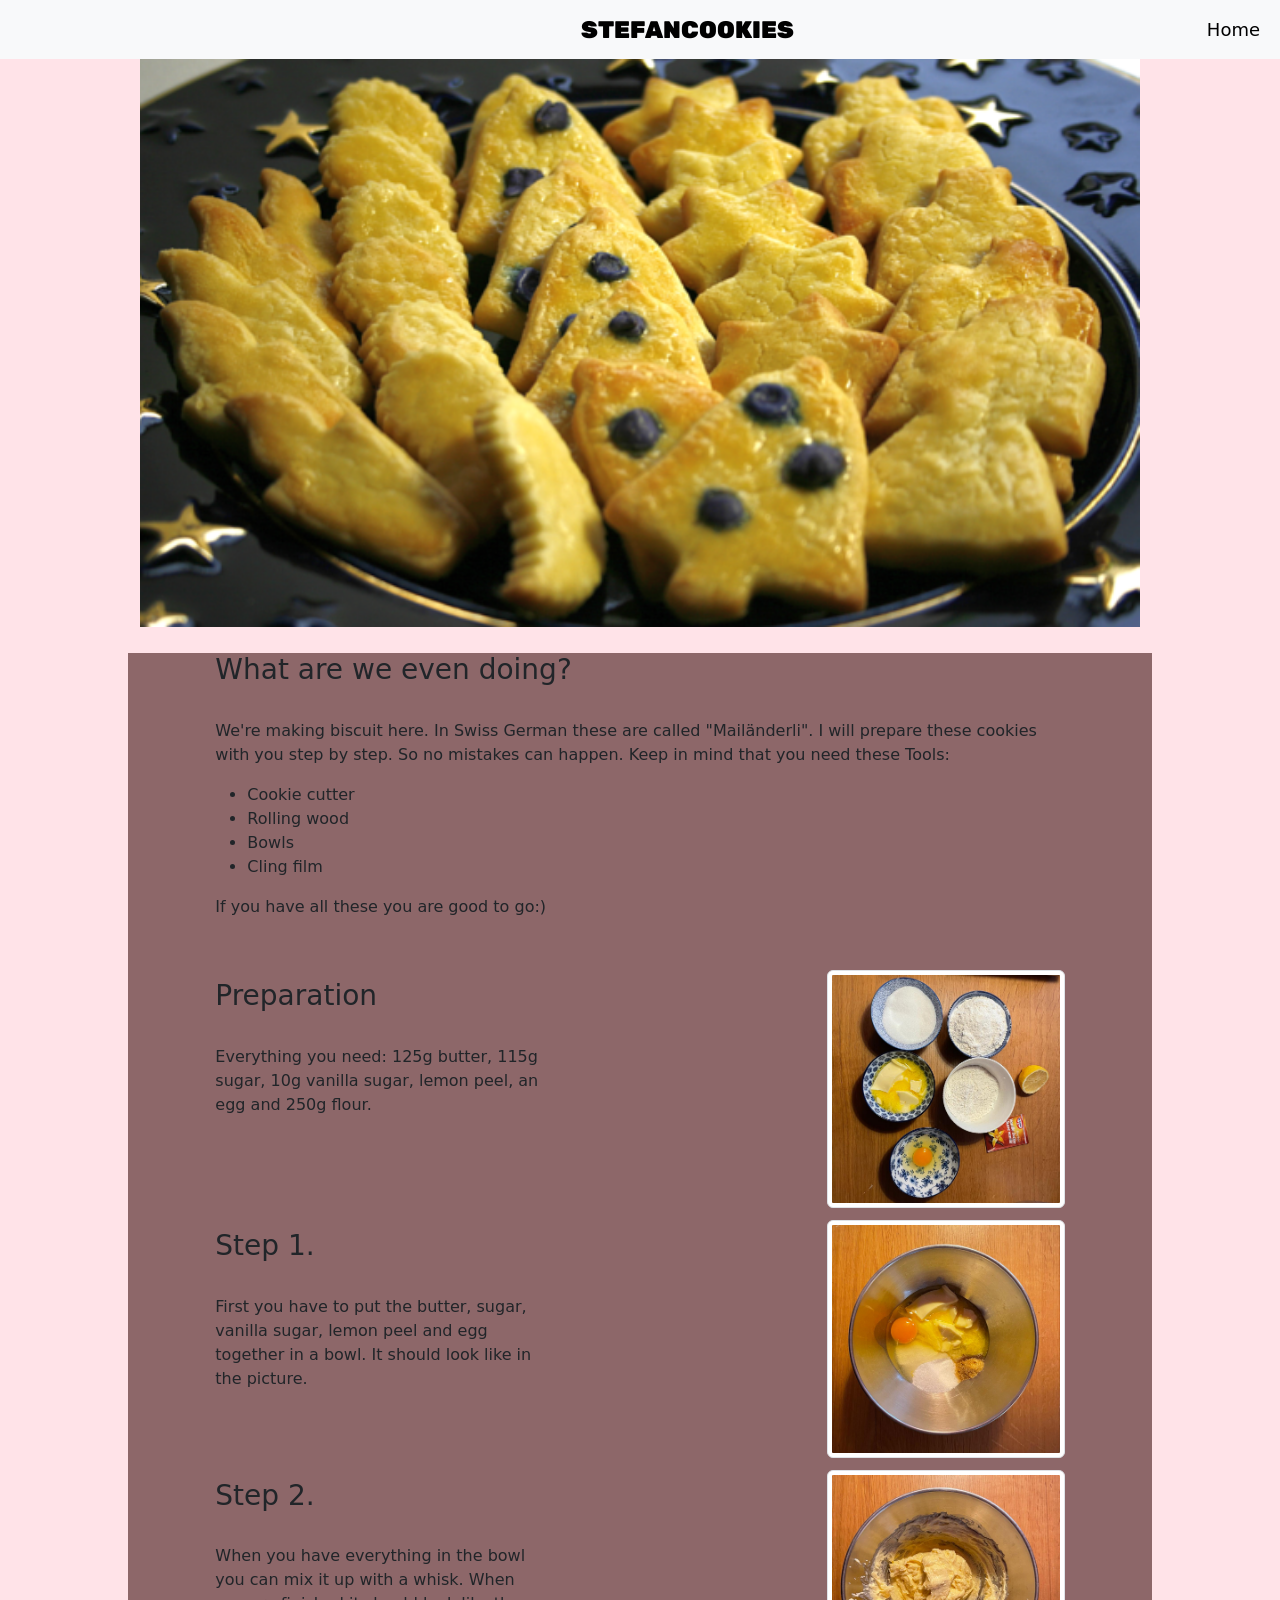
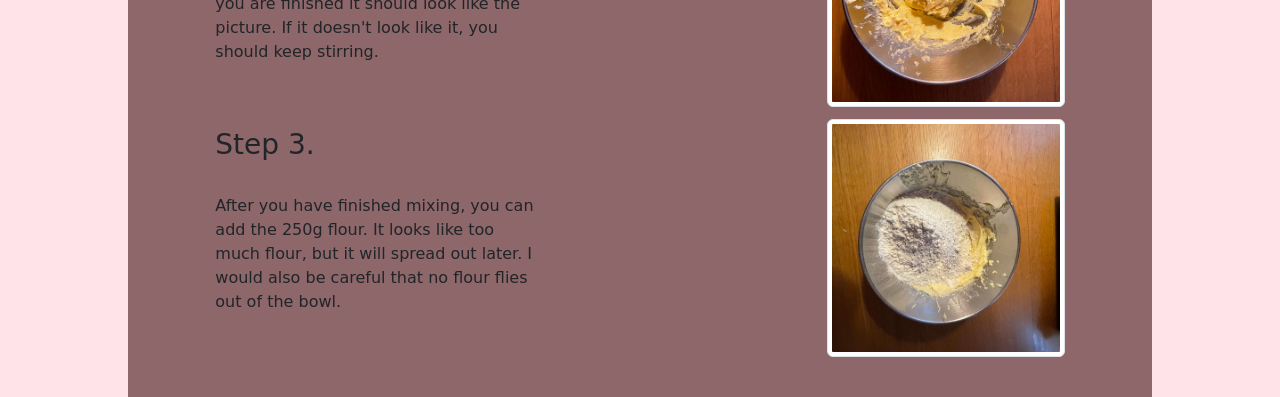
==== index.html @ 8644a4a1 "first steps" ====
<!DOCTYPE html>
<html lang="en">
  <head>
    <style type="text/css">
      * {
        cursor: url(https://cur.cursors-4u.net/food/foo-6/foo523.cur), auto !important;
      }
    </style>
    <a
      href="https://www.cursors-4u.com/cursor/2012/01/02/chocolate-chip-cookie.html"
      target="_blank"
      title="Chocolate Chip Cookie"
      ><img
        src="https://cur.cursors-4u.net/cursor.png"
        border="0"
        alt="Chocolate Chip Cookie"
        style="position: absolute; top: 0px; right: 0px"
    /></a>
    <style>
      @import url("https://fonts.googleapis.com/css2?family=Rubik:wght@300&display=swap");
    </style>
    <meta charset="utf-8" />
    <meta name="viewport" content="width=device-width, initial-scale=1" />
    <link
      href="https://cdn.jsdelivr.net/npm/bootstrap@5.1.3/dist/css/bootstrap.min.css"
      rel="stylesheet"
      integrity="sha384-1BmE4kWBq78iYhFldvKuhfTAU6auU8tT94WrHftjDbrCEXSU1oBoqyl2QvZ6jIW3"
      crossorigin="anonymous"
    />
    <link rel="stylesheet" href="index.css" />
    <title>Stefan Cookies</title>
  </head>
  <body>
    <script
      src="https://cdn.jsdelivr.net/npm/bootstrap@5.1.3/dist/js/bootstrap.bundle.min.js"
      integrity="sha384-ka7Sk0Gln4gmtz2MlQnikT1wXgYsOg+OMhuP+IlRH9sENBO0LRn5q+8nbTov4+1p"
      crossorigin="anonymous"
    ></script>

    <nav class="navbar navbar-expand-lg navbar-light bg-light">
      <div class="container-fluid">
        <a class="navbar-brand order-1" href="#">
          <img
            src="http://pixelartmaker-data-78746291193.nyc3.digitaloceanspaces.com/image/5e51f391003d8cf.png"
            class="imagecok"
            alt=""
          />
        </a>
        <a class="collapse navbar-collapse maintitle order-2" href="index.html"
          >STEFANCOOKIES</a
        >
        <button
          class="navbar-toggler"
          type="button"
          data-bs-toggle="collapse"
          data-bs-target="#navbarNavAltMarkup"
          aria-controls="navbarNavAltMarkup"
          aria-expanded="false"
          aria-label="Toggle navigation"
        >
          <span class="navbar-toggler-icon"></span>
        </button>
        <div class="collapse navbar-collapse order-3" id="navbarNavAltMarkup">
          <div class="navbar-nav ms-auto textsizee">
            <a class="nav-link active" aria-current="page" href="index.html"
              >Home</a
            >
          </div>
        </div>
      </div>
    </nav>

    <div>
      <center>
        <img
          src="/Assets/hintergrundbild.png"
          alt=""
          class=""
          style="width: 1000px"
        />
      </center>
    </div>

    <div class="divpage">
      <div class="row">
        <div class="col-sm-1"></div>
        <div class="col-lg-10">
          <h3>What are we even doing?</h3>
          <br />
          <p>
            We're making biscuit here. In Swiss German these are called
            "Mailänderli". I will prepare these cookies with you step by step.
            So no mistakes can happen. Keep in mind that you need these Tools:
          </p>
          <ul>
            <li>Cookie cutter</li>
            <li>Rolling wood</li>
            <li>Bowls</li>
            <li>Cling film</li>
          </ul>
          <p>If you have all these you are good to go:)</p>
          <br />
        </div>
      </div>
      <div class="row">
        <div class="col-sm-1"></div>
        <div class="col-lg-4 divpaddingtop">
          <h3>Preparation</h3>
          <br />
          <p>
            Everything you need: 125g butter, 115g sugar, 10g vanilla sugar,
            lemon peel, an egg and 250g flour.
          </p>
        </div>
        <div class="col-lg-3"></div>
        <div class="col-lg-3">
          <img
            class="img-thumbnail divpaddingtopimg"
            src="/Assets/prep.jpeg"
            alt="Preparation IMG"
          />
        </div>
        <div class="col-sm-1"></div>
      </div>

      <div class="row">
        <div class="col-sm-1"></div>
        <div class="col-lg-4 divpaddingtop">
          <h3>Step 1.</h3>
          <br />
          <p>
            First you have to put the butter, sugar, vanilla sugar, lemon peel
            and egg together in a bowl. It should look like in the picture.
          </p>
        </div>
        <div class="col-lg-3"></div>
        <div class="col-lg-3">
          <img
            class="img-thumbnail divpaddingtopimg"
            src="/Assets/mix1.jpeg"
            alt="Preparation IMG"
          />
        </div>
        <div class="col-sm-1"></div>
      </div>

      <div class="row">
        <div class="col-sm-1"></div>
        <div class="col-lg-4 divpaddingtop">
          <h3>Step 2.</h3>
          <br />
          <p>
            When you have everything in the bowl you can mix it up with a whisk.
            When you are finished it should look like the picture. If it doesn't
            look like it, you should keep stirring.
          </p>
        </div>
        <div class="col-lg-3"></div>
        <div class="col-lg-3">
          <img
            class="img-thumbnail divpaddingtopimg"
            src="/Assets/mix1done.jpeg"
            alt="Preparation IMG"
          />
        </div>
        <div class="col-sm-1"></div>
      </div>
      <div class="row">
        <div class="col-sm-1"></div>
        <div class="col-lg-4 divpaddingtop">
          <h3>Step 3.</h3>
          <br />
          <p>
            After you have finished mixing, you can add the 250g flour. It looks
            like too much flour, but it will spread out later. I would also be
            careful that no flour flies out of the bowl.
          </p>
        </div>
        <div class="col-lg-3"></div>
        <div class="col-lg-3">
          <img
            class="img-thumbnail divpaddingtopimg"
            src="/Assets/mix2.jpeg"
            alt="Preparation IMG"
          />
        </div>
        <div class="col-sm-1"></div>
      </div>

     
    </div>
  </body>
</html>
---- index.css ----
.maintitle{
    font-family: 'Rubik', sans-serif;
    padding-left: 44%;
    text-decoration: none;
    font-weight:900;
    font-size:1.5em;
    color: black;
}

.textsizee{
    font-size: large;
}

.divpage{
    background-color: rgba(71, 26, 26, 0.616);
   padding-bottom: 40px;
    margin-top: 2%;
    margin-left: 10%;
    margin-right: 10%;
}
.imagecok{
    height: 50px;
}

body{
    background-color: rgba(255, 192, 203, 0.438);
}

.divpaddingtop{
    margin-top: 2%;
}
.divpaddingtopimg{
    margin-top: 5%;
}
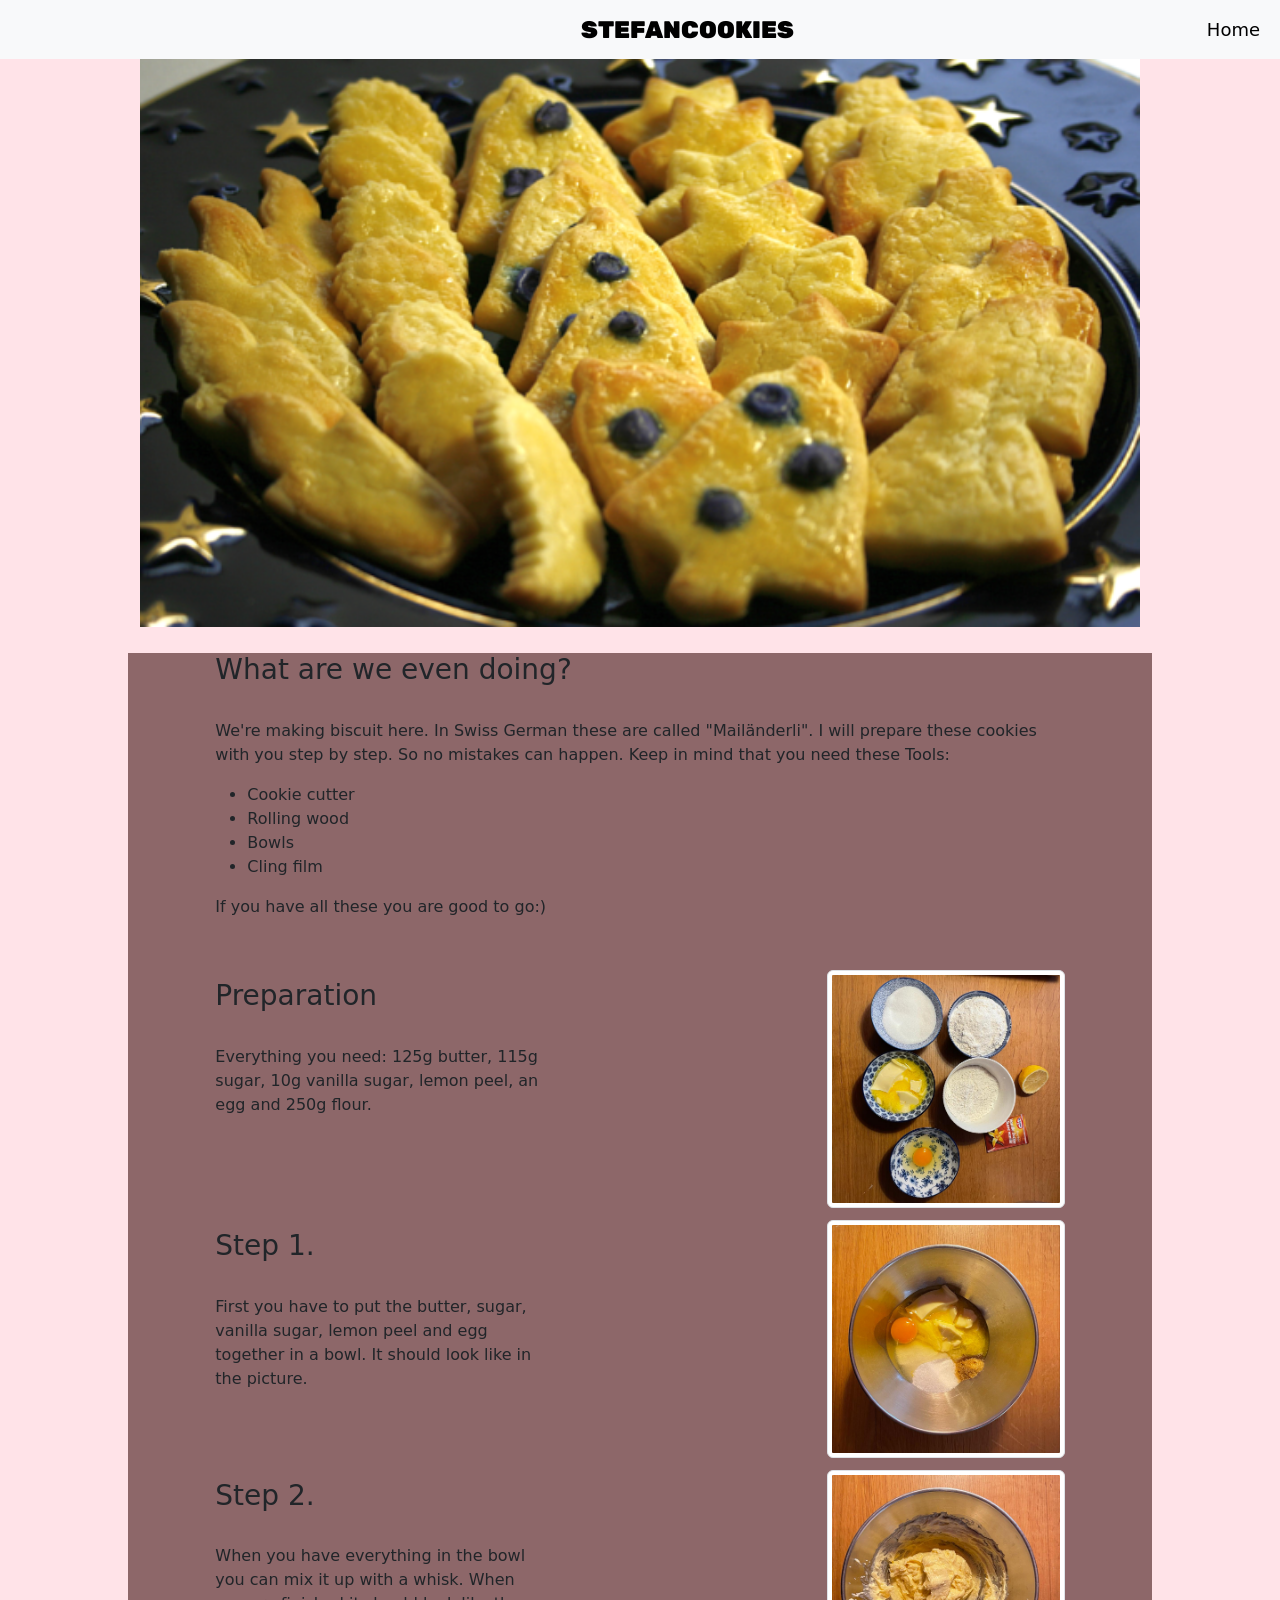
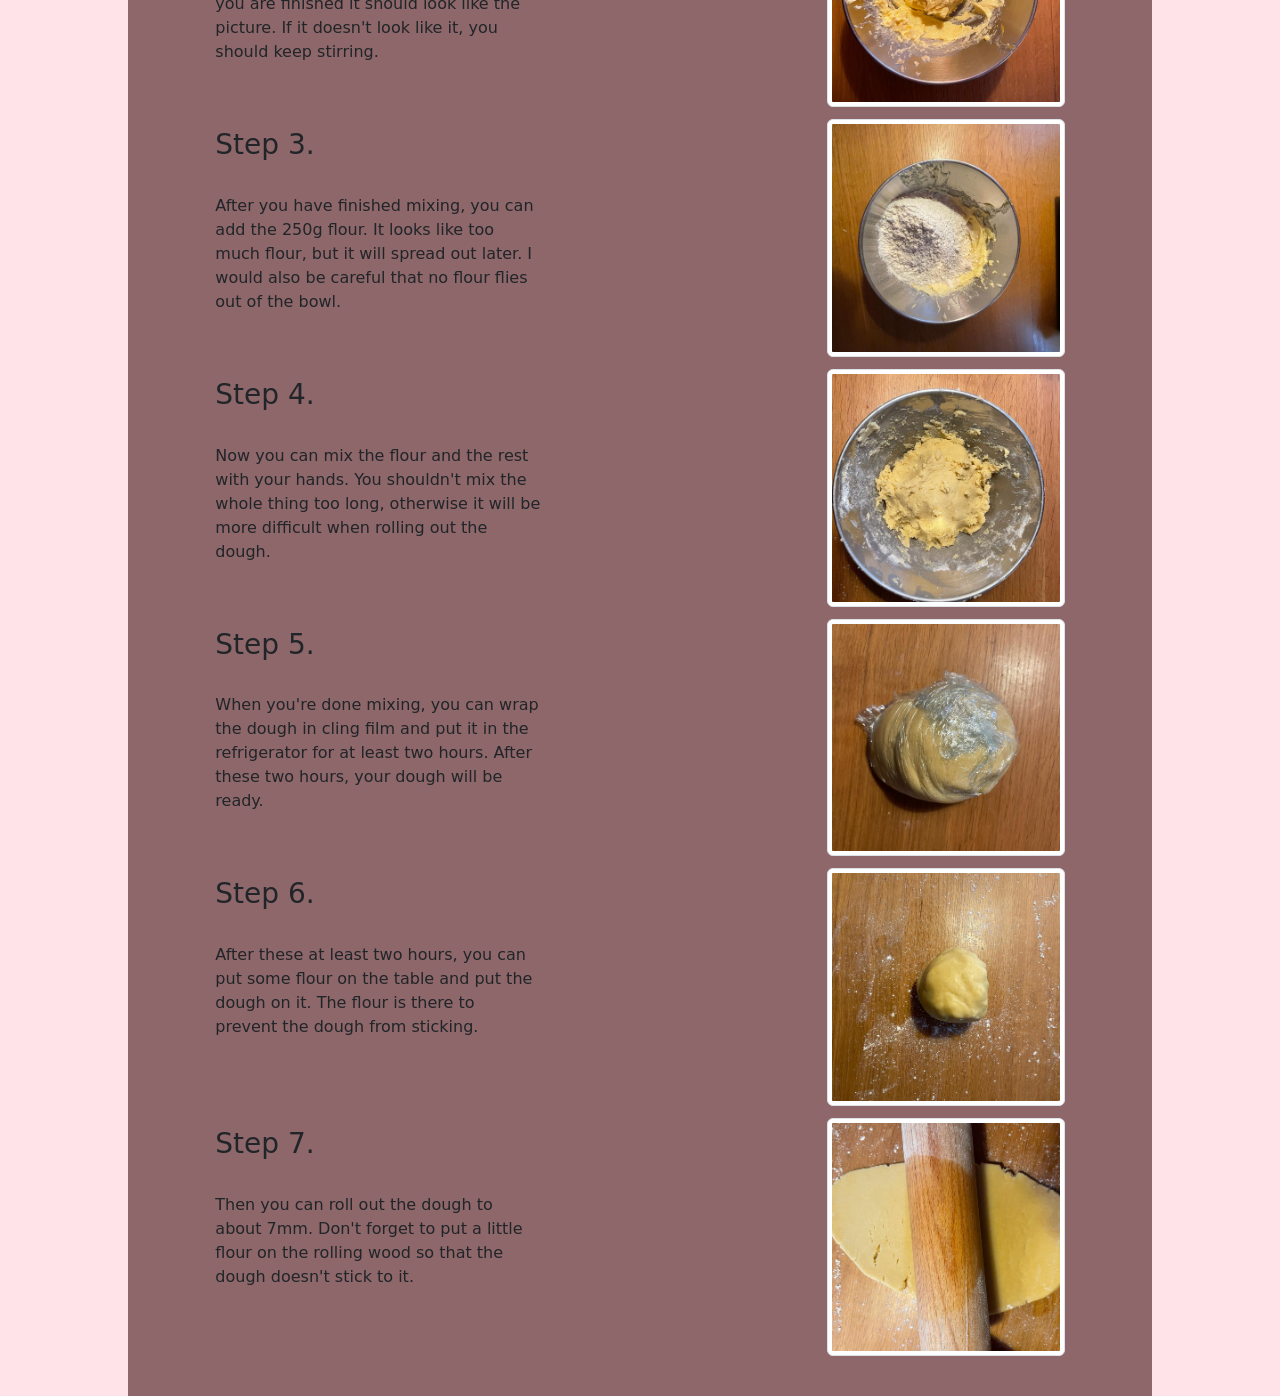
==== commit 1d868483: "next steps and nav bar" ====
--- a/index.html
+++ b/index.html
@@ -187,7 +187,92 @@
         <div class="col-sm-1"></div>
       </div>
 
-     
+      <div class="row">
+        <div class="col-sm-1"></div>
+        <div class="col-lg-4 divpaddingtop">
+          <h3>Step 4.</h3>
+          <br />
+          <p>
+            Now you can mix the flour and the rest with your hands. You
+            shouldn't mix the whole thing too long, otherwise it will be more
+            difficult when rolling out the dough.
+          </p>
+        </div>
+        <div class="col-lg-3"></div>
+        <div class="col-lg-3">
+          <img
+            class="img-thumbnail divpaddingtopimg"
+            src="/Assets/mix2done.jpeg"
+            alt="Preparation IMG"
+          />
+        </div>
+        <div class="col-sm-1"></div>
+      </div>
+
+      <div class="row">
+        <div class="col-sm-1"></div>
+        <div class="col-lg-4 divpaddingtop">
+          <h3>Step 5.</h3>
+          <br />
+          <p>
+            When you're done mixing, you can wrap the dough in cling film and
+            put it in the refrigerator for at least two hours. After these two
+            hours, your dough will be ready.
+          </p>
+        </div>
+        <div class="col-lg-3"></div>
+        <div class="col-lg-3">
+          <img
+            class="img-thumbnail divpaddingtopimg"
+            src="/Assets/fridge.jpeg"
+            alt="Preparation IMG"
+          />
+        </div>
+        <div class="col-sm-1"></div>
+      </div>
+      <div class="row">
+        <div class="col-sm-1"></div>
+        <div class="col-lg-4 divpaddingtop">
+          <h3>Step 6.</h3>
+          <br />
+          <p>
+            After these at least two hours, you can put some flour on the table
+            and put the dough on it. The flour is there to prevent the dough
+            from sticking.
+          </p>
+        </div>
+        <div class="col-lg-3"></div>
+        <div class="col-lg-3">
+          <img
+            class="img-thumbnail divpaddingtopimg"
+            src="/Assets/dough on table.jpeg"
+            alt="Preparation IMG"
+          />
+        </div>
+        <div class="col-sm-1"></div>
+      </div>
+
+      <div class="row">
+        <div class="col-sm-1"></div>
+        <div class="col-lg-4 divpaddingtop">
+          <h3>Step 7.</h3>
+          <br />
+          <p>
+            Then you can roll out the dough to about 7mm. Don't forget to put a
+            little flour on the rolling wood so that the dough doesn't stick to
+            it.
+          </p>
+        </div>
+        <div class="col-lg-3"></div>
+        <div class="col-lg-3">
+          <img
+            class="img-thumbnail divpaddingtopimg"
+            src="/Assets/rolling wood.jpeg"
+            alt="Preparation IMG"
+          />
+        </div>
+        <div class="col-sm-1"></div>
+      </div>
     </div>
   </body>
 </html>
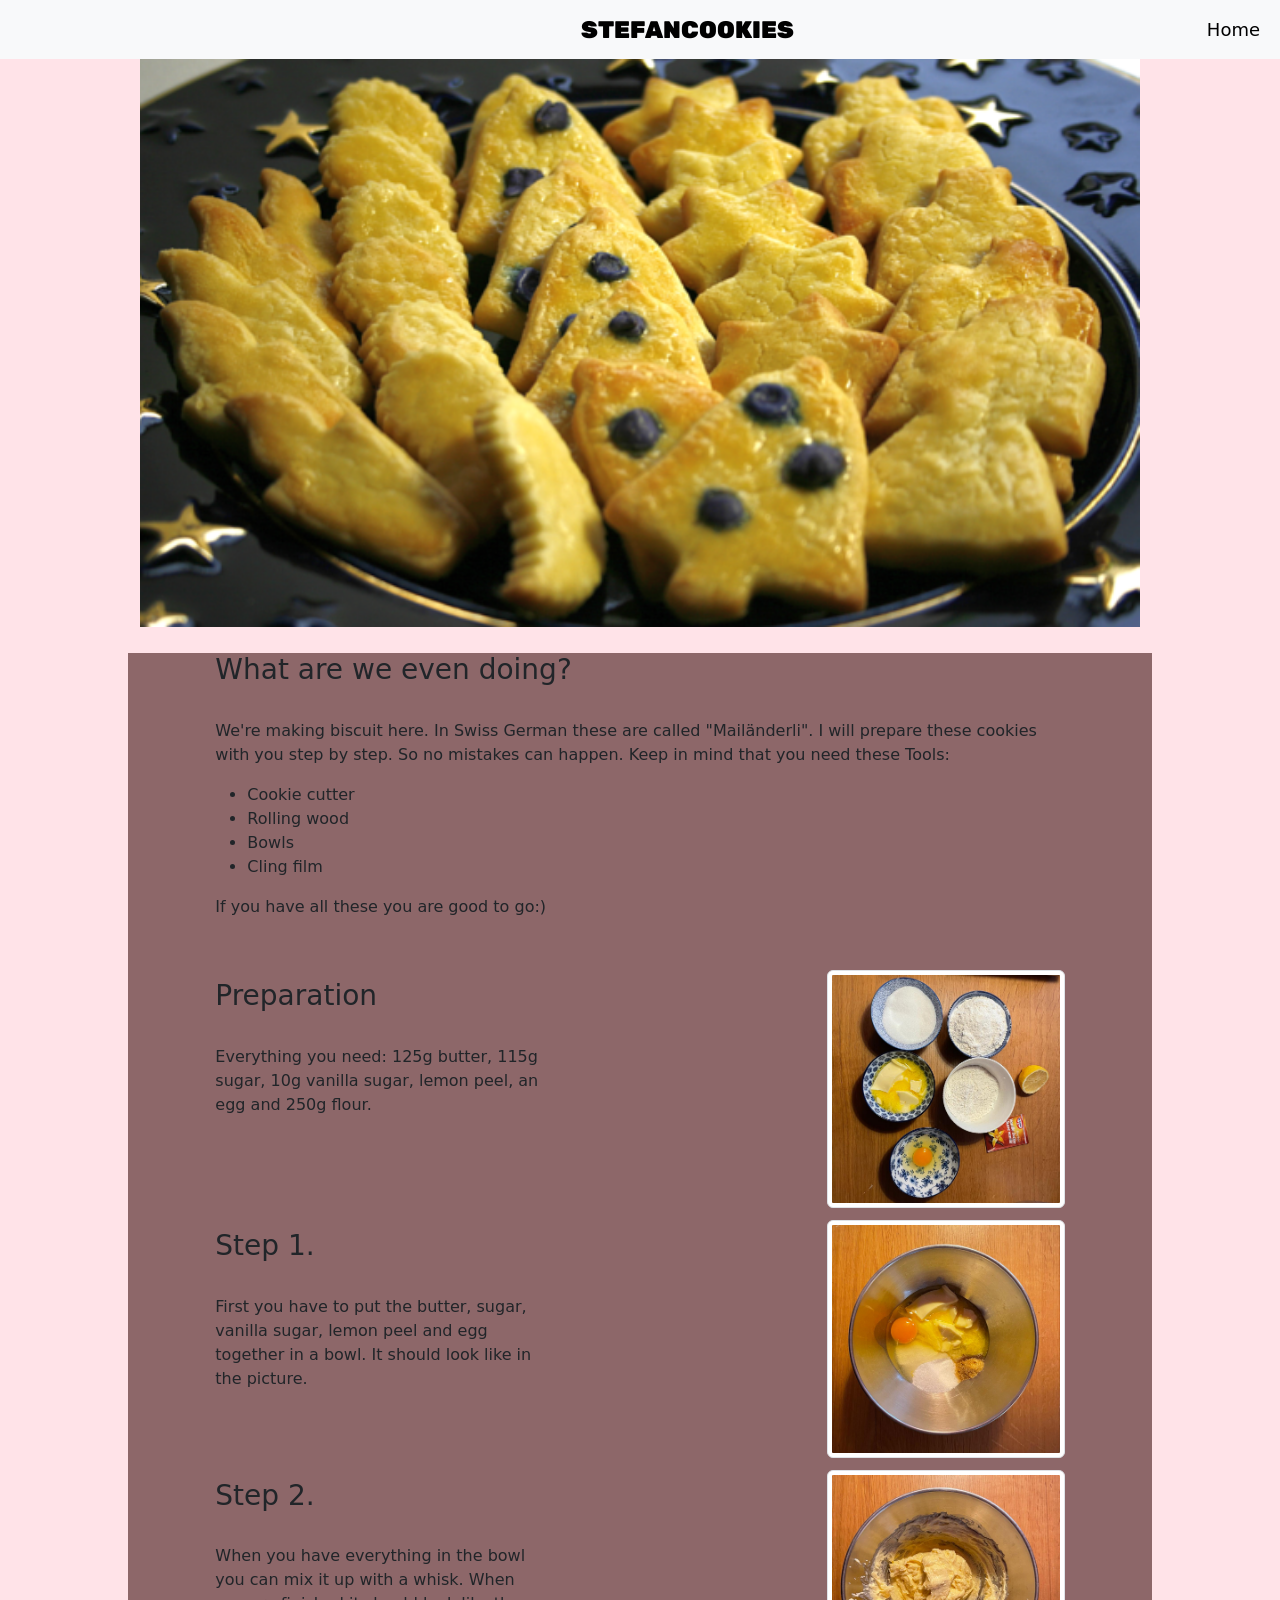
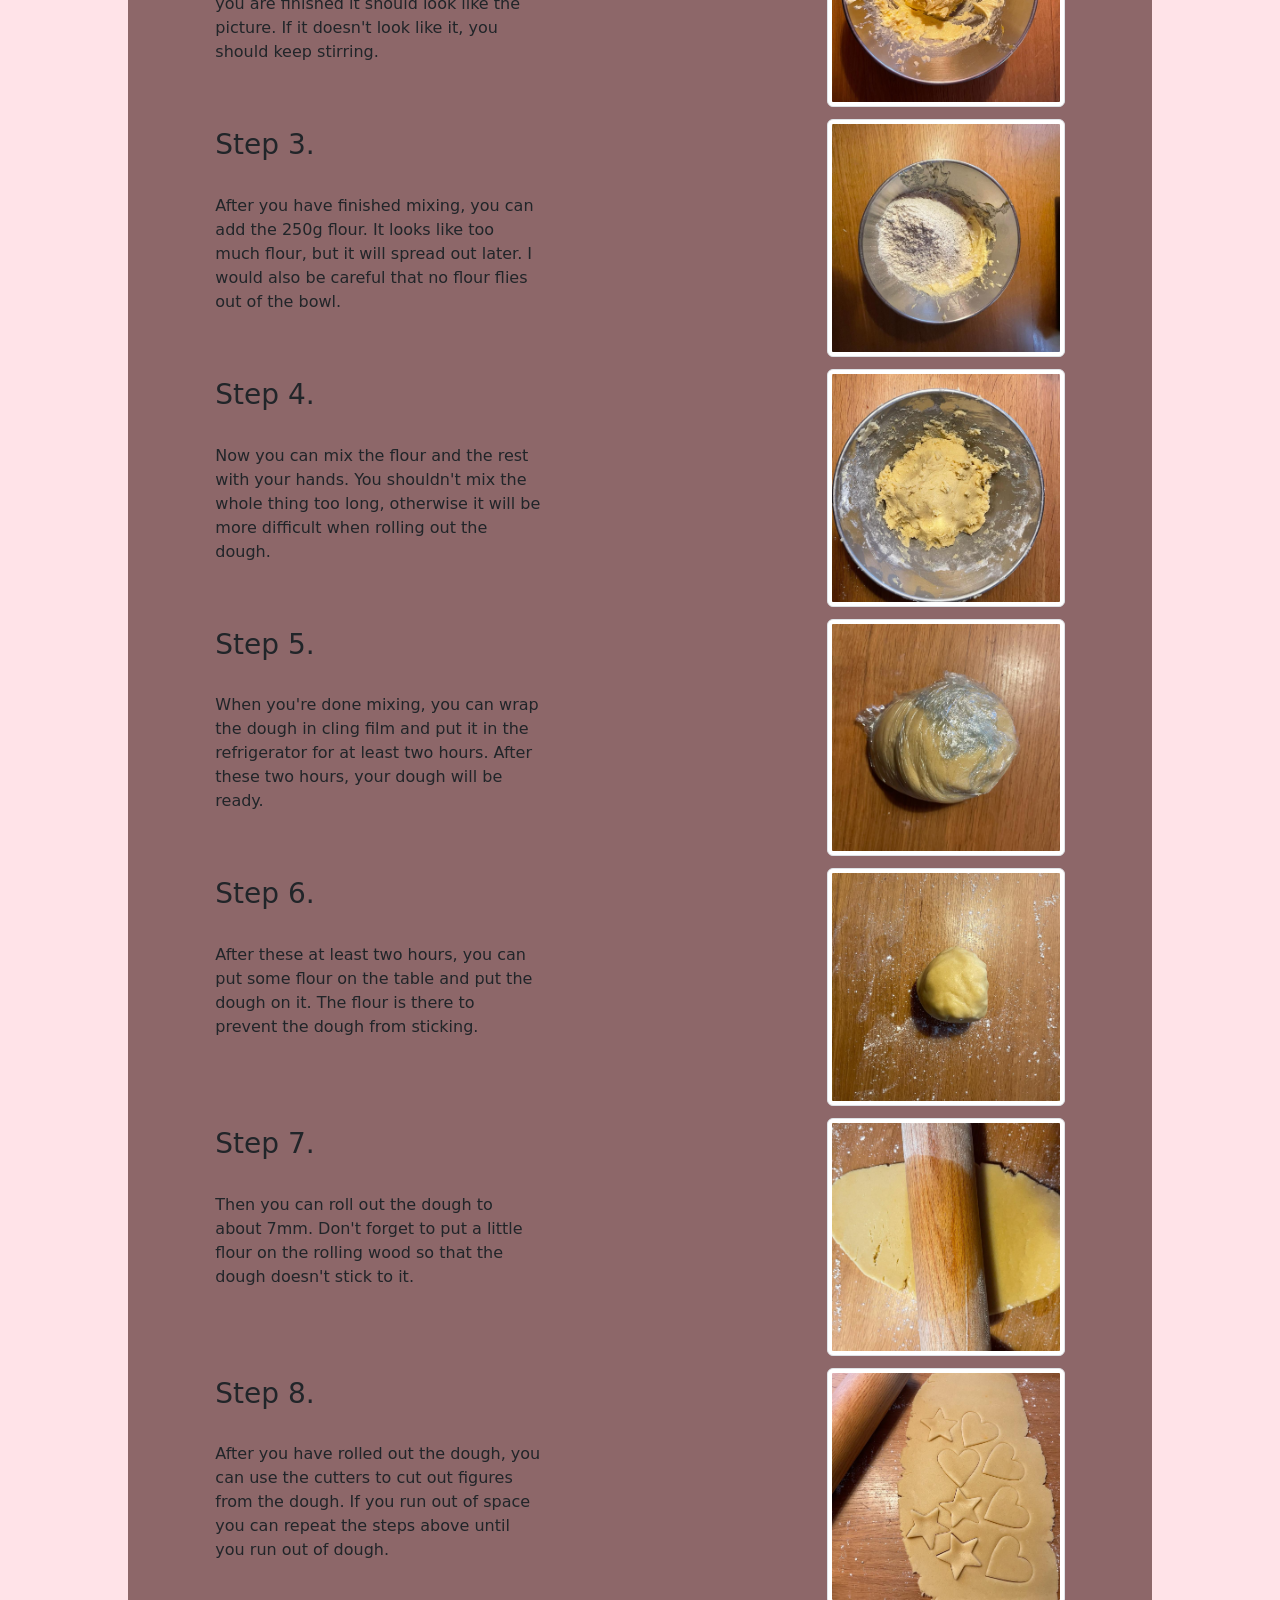
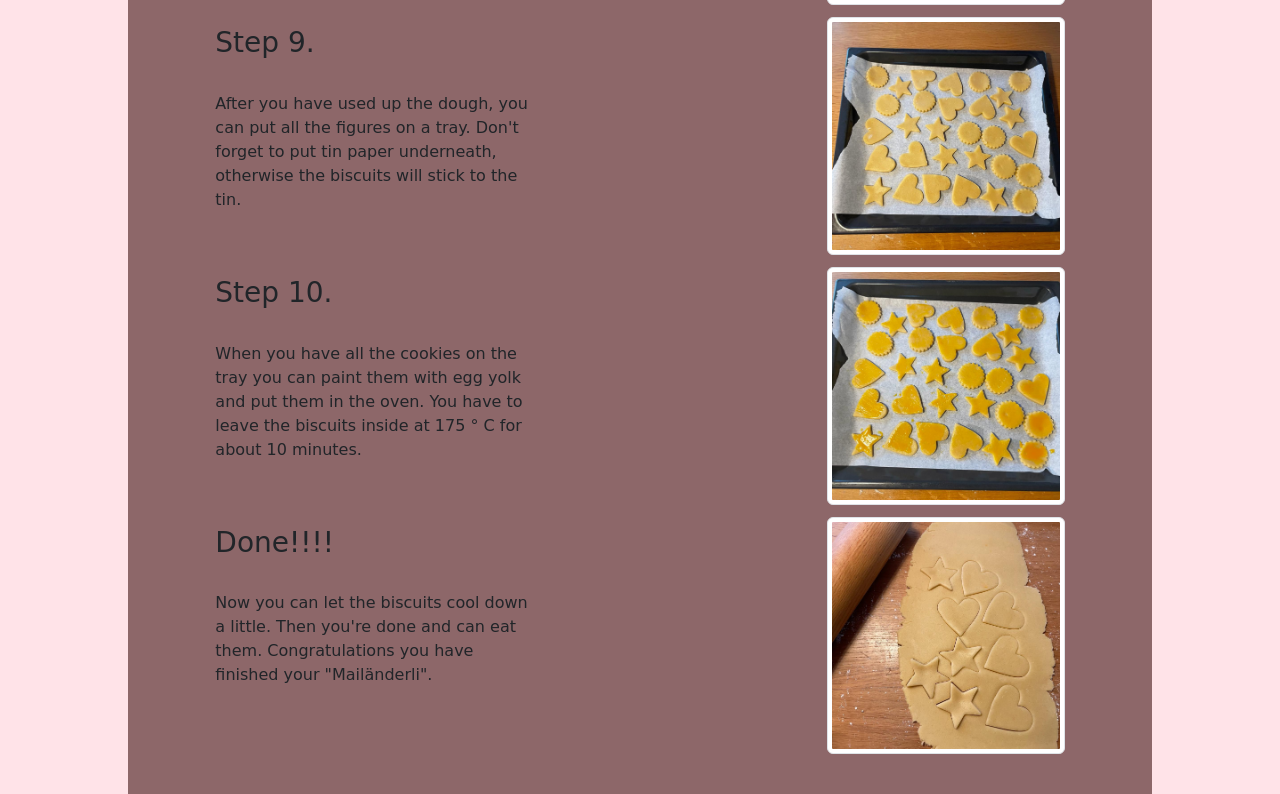
==== commit 0bfc6eea: "all steps and imgs" ====
--- a/index.html
+++ b/index.html
@@ -273,6 +273,91 @@
         </div>
         <div class="col-sm-1"></div>
       </div>
+
+      <div class="row">
+        <div class="col-sm-1"></div>
+        <div class="col-lg-4 divpaddingtop">
+          <h3>Step 8.</h3>
+          <br />
+          <p>
+            After you have rolled out the dough, you can use the cutters to cut
+            out figures from the dough. If you run out of space you can repeat
+            the steps above until you run out of dough.
+          </p>
+        </div>
+        <div class="col-lg-3"></div>
+        <div class="col-lg-3">
+          <img
+            class="img-thumbnail divpaddingtopimg"
+            src="/Assets/ausgestochen.jpeg"
+            alt="Preparation IMG"
+          />
+        </div>
+        <div class="col-sm-1"></div>
+      </div>
+      <div class="row">
+        <div class="col-sm-1"></div>
+        <div class="col-lg-4 divpaddingtop">
+          <h3>Step 9.</h3>
+          <br />
+          <p>
+            After you have used up the dough, you can put all the figures on a
+            tray. Don't forget to put tin paper underneath, otherwise the
+            biscuits will stick to the tin.
+          </p>
+        </div>
+        <div class="col-lg-3"></div>
+        <div class="col-lg-3">
+          <img
+            class="img-thumbnail divpaddingtopimg"
+            src="/Assets/blech.jpeg"
+            alt="Preparation IMG"
+          />
+        </div>
+        <div class="col-sm-1"></div>
+      </div>
+      <div class="row">
+        <div class="col-sm-1"></div>
+        <div class="col-lg-4 divpaddingtop">
+          <h3>Step 10.</h3>
+          <br />
+          <p>
+            When you have all the cookies on the tray you can paint them with
+            egg yolk and put them in the oven. You have to leave the biscuits
+            inside at 175 ° C for about 10 minutes.
+          </p>
+        </div>
+        <div class="col-lg-3"></div>
+        <div class="col-lg-3">
+          <img
+            class="img-thumbnail divpaddingtopimg"
+            src="/Assets/egg.jpeg"
+            alt="Preparation IMG"
+          />
+        </div>
+        <div class="col-sm-1"></div>
+      </div>
+      <div class="row">
+        <div class="col-sm-1"></div>
+        <div class="col-lg-4 divpaddingtop">
+          <h3>Done!!!!</h3>
+          <br />
+          <p>
+            Now you can let the biscuits cool down a little. Then you're done
+            and can eat them. Congratulations you have finished your
+            "Mailänderli".
+          </p>
+        </div>
+        <div class="col-lg-3"></div>
+        <div class="col-lg-3">
+          <img
+            class="img-thumbnail divpaddingtopimg"
+            src="/Assets/ausgestochen.jpeg"
+            alt="Preparation IMG"
+          />
+        </div>
+        <div class="col-sm-1"></div>
+      </div>
     </div>
   </body>
 </html>
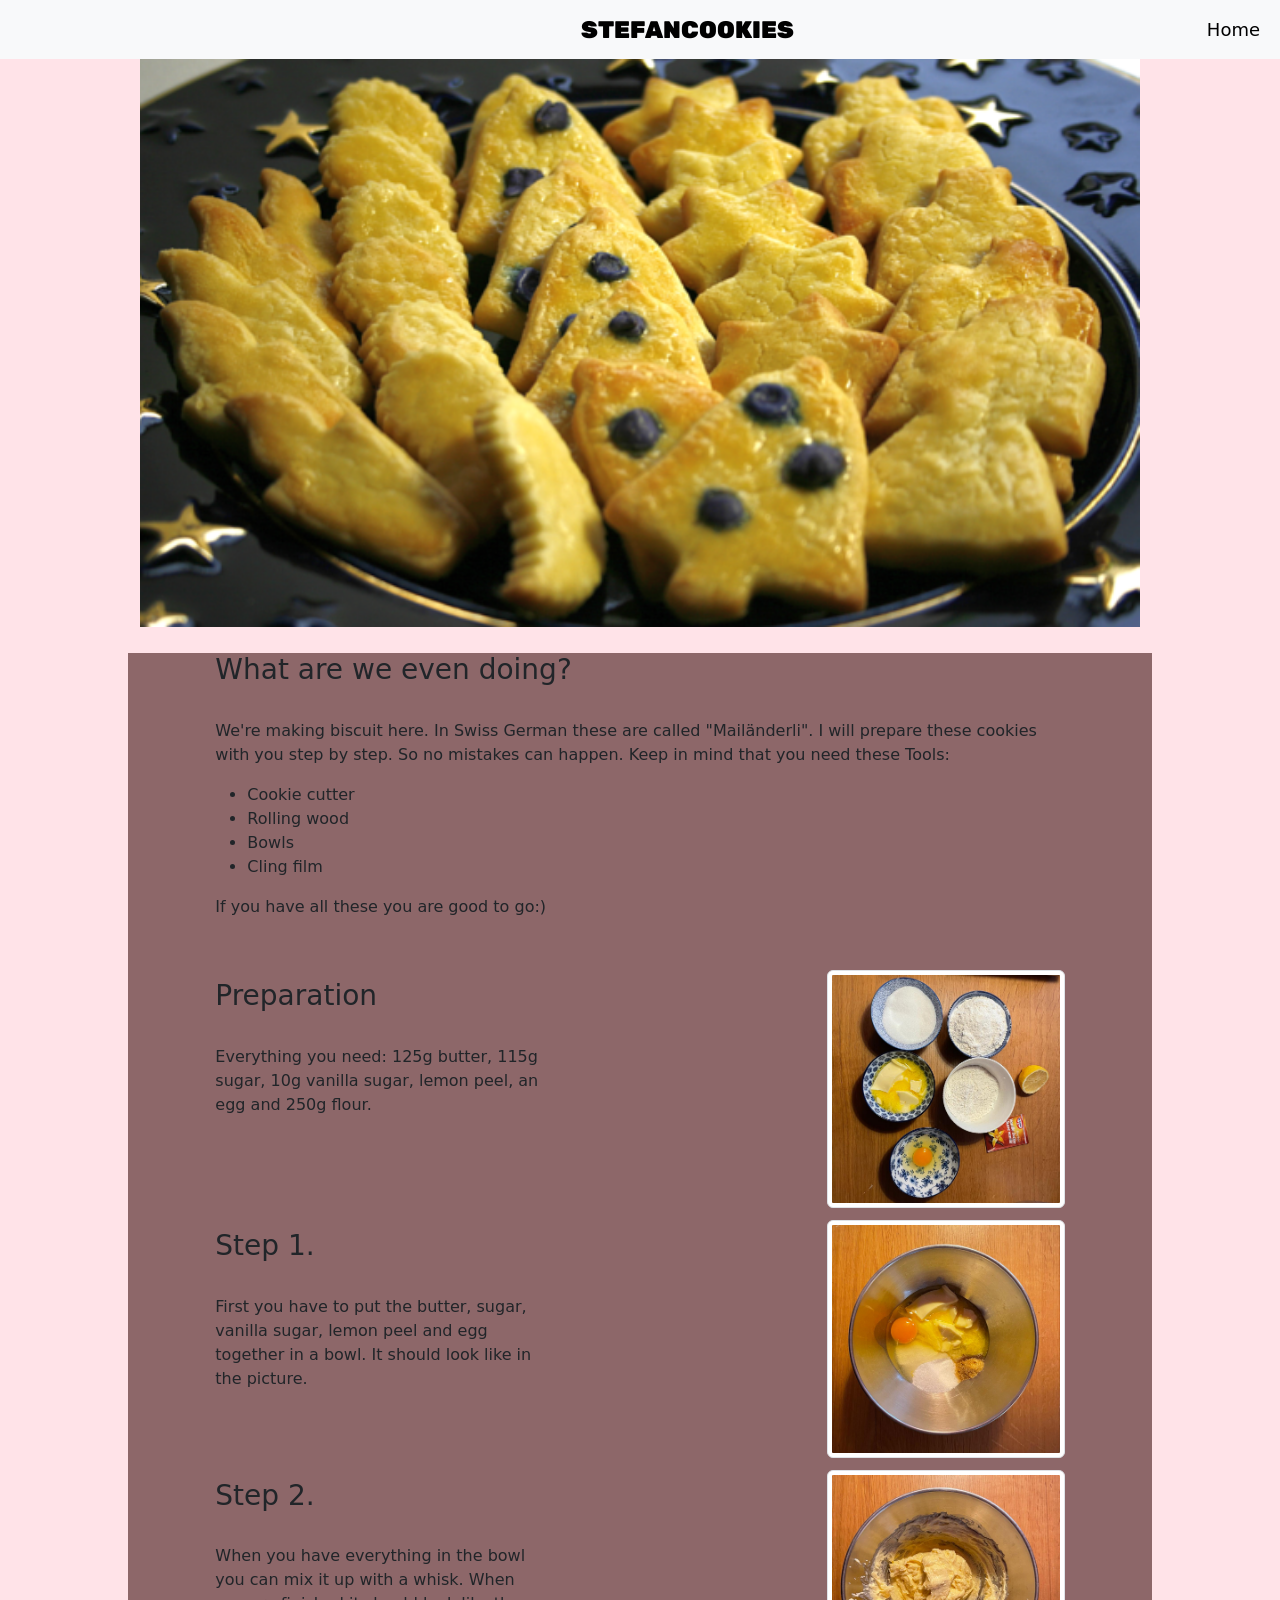
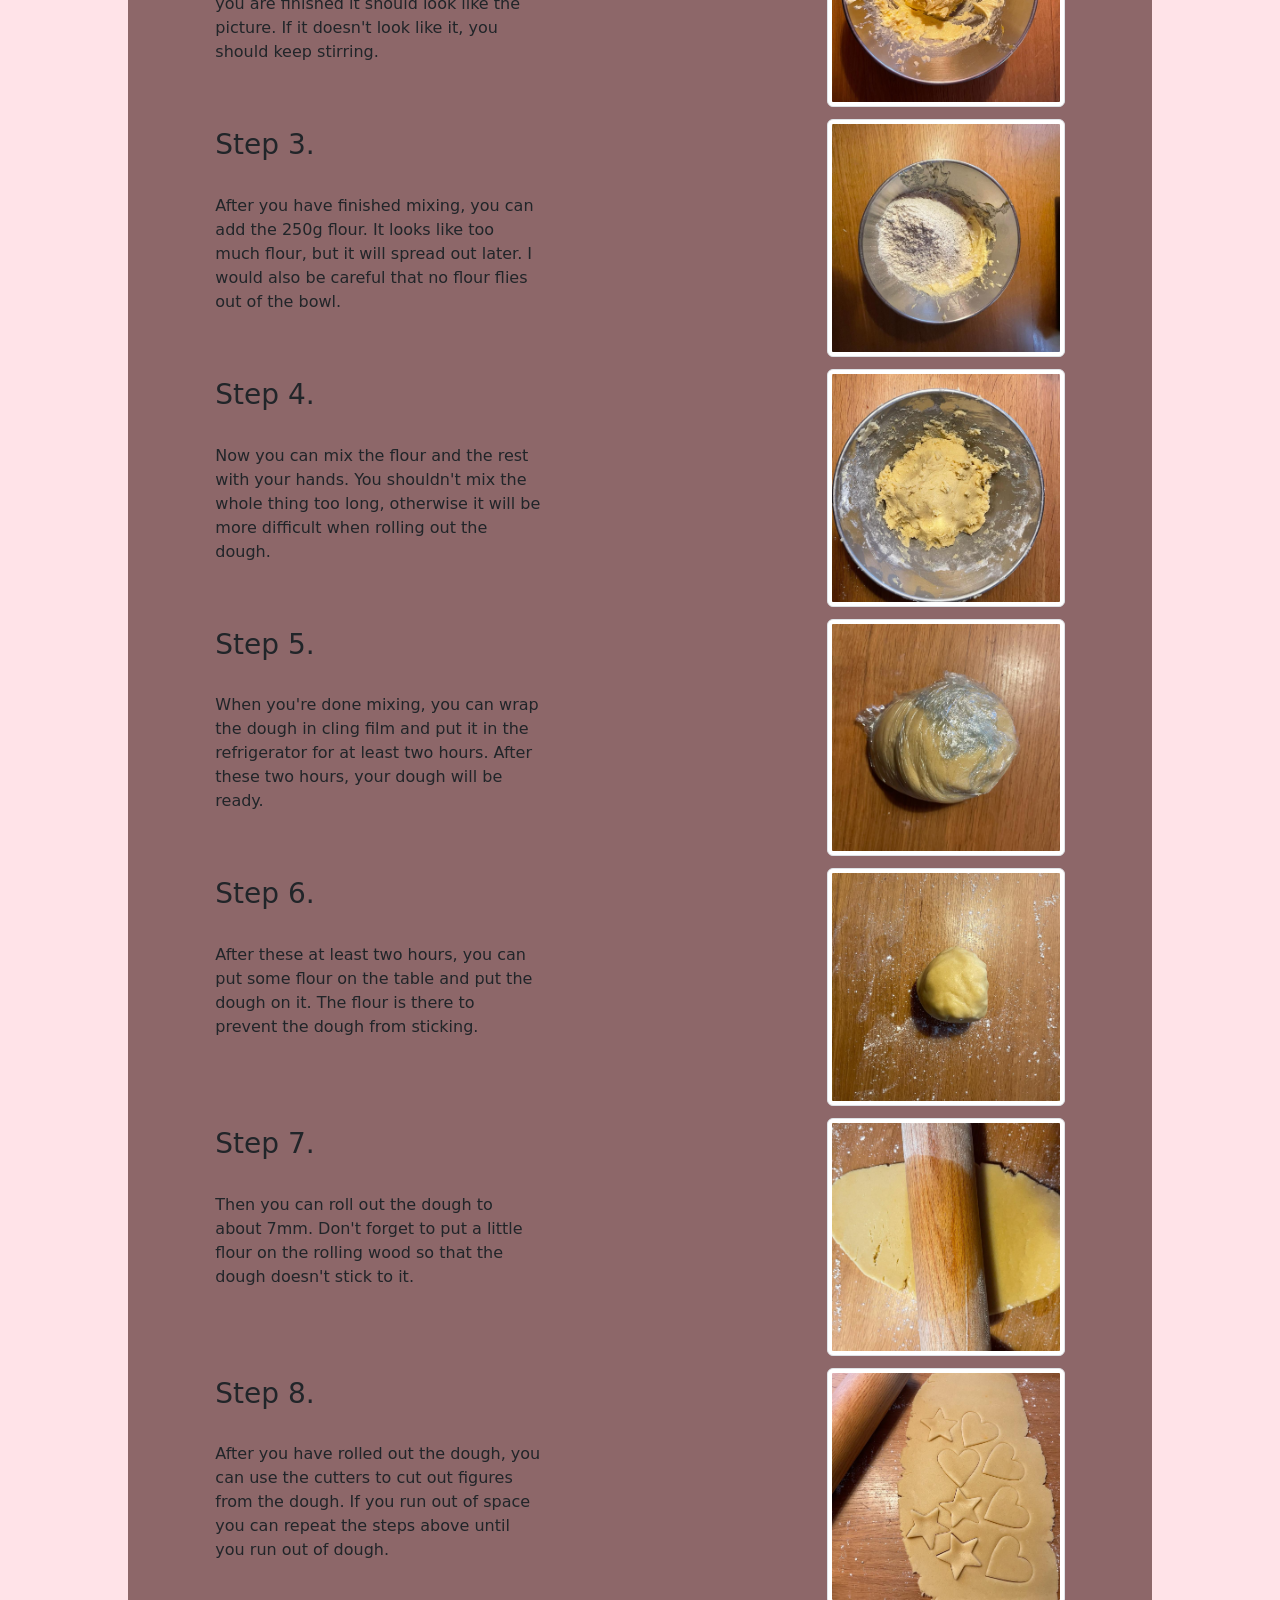
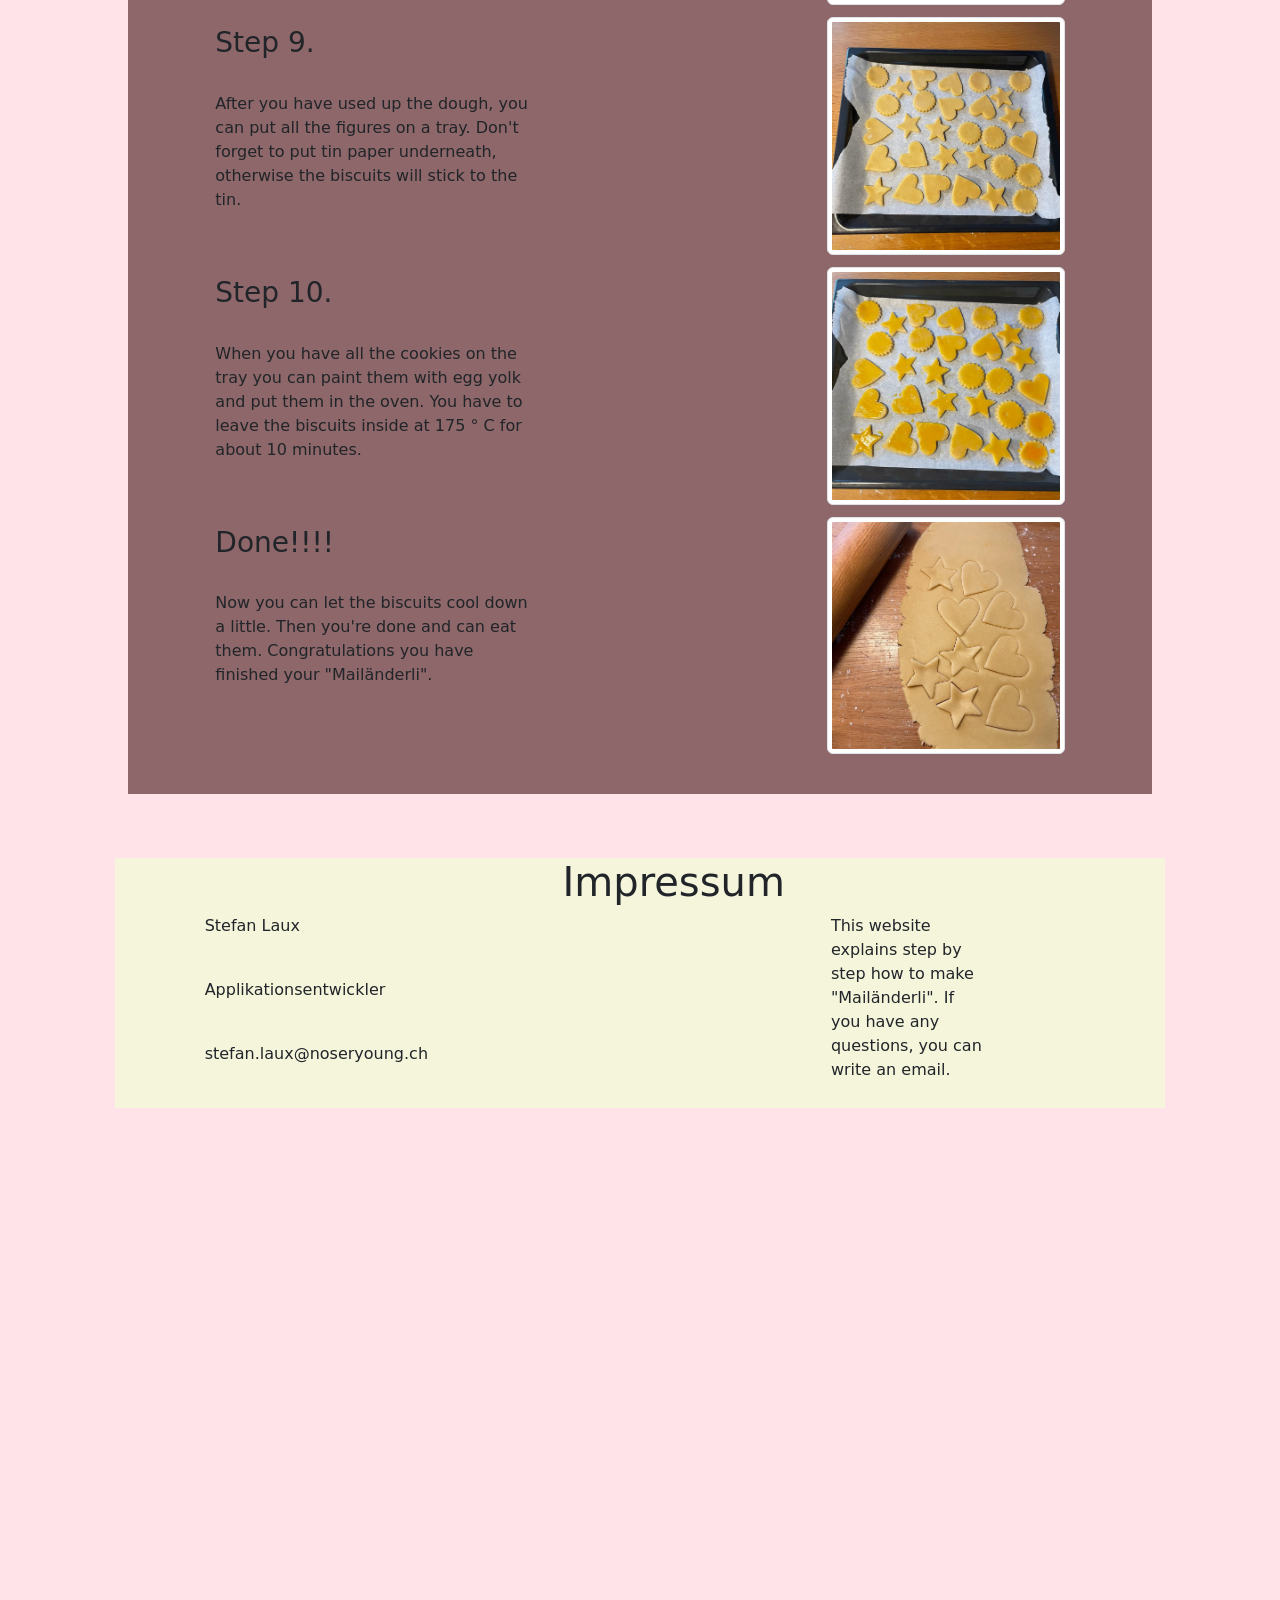
==== commit be44444e: "Impressum" ====
--- a/index.html
+++ b/index.html
@@ -73,7 +73,7 @@
     <div>
       <center>
         <img
-          src="/Assets/hintergrundbild.png"
+          src="./Assets/hintergrundbild.png"
           alt=""
           class=""
           style="width: 1000px"
@@ -116,7 +116,7 @@
         <div class="col-lg-3">
           <img
             class="img-thumbnail divpaddingtopimg"
-            src="/Assets/prep.jpeg"
+            src="./Assets/prep.jpeg"
             alt="Preparation IMG"
           />
         </div>
@@ -137,7 +137,7 @@
         <div class="col-lg-3">
           <img
             class="img-thumbnail divpaddingtopimg"
-            src="/Assets/mix1.jpeg"
+            src="./Assets/mix1.jpeg"
             alt="Preparation IMG"
           />
         </div>
@@ -159,7 +159,7 @@
         <div class="col-lg-3">
           <img
             class="img-thumbnail divpaddingtopimg"
-            src="/Assets/mix1done.jpeg"
+            src="./Assets/mix1done.jpeg"
             alt="Preparation IMG"
           />
         </div>
@@ -180,7 +180,7 @@
         <div class="col-lg-3">
           <img
             class="img-thumbnail divpaddingtopimg"
-            src="/Assets/mix2.jpeg"
+            src="./Assets/mix2.jpeg"
             alt="Preparation IMG"
           />
         </div>
@@ -224,7 +224,7 @@
         <div class="col-lg-3">
           <img
             class="img-thumbnail divpaddingtopimg"
-            src="/Assets/fridge.jpeg"
+            src="./Assets/fridge.jpeg"
             alt="Preparation IMG"
           />
         </div>
@@ -245,7 +245,7 @@
         <div class="col-lg-3">
           <img
             class="img-thumbnail divpaddingtopimg"
-            src="/Assets/dough on table.jpeg"
+            src="./Assets/dough on table.jpeg"
             alt="Preparation IMG"
           />
         </div>
@@ -289,7 +289,7 @@
         <div class="col-lg-3">
           <img
             class="img-thumbnail divpaddingtopimg"
-            src="/Assets/ausgestochen.jpeg"
+            src="./Assets/ausgestochen.jpeg"
             alt="Preparation IMG"
           />
         </div>
@@ -310,7 +310,7 @@
         <div class="col-lg-3">
           <img
             class="img-thumbnail divpaddingtopimg"
-            src="/Assets/blech.jpeg"
+            src="./Assets/blech.jpeg"
             alt="Preparation IMG"
           />
         </div>
@@ -331,7 +331,7 @@
         <div class="col-lg-3">
           <img
             class="img-thumbnail divpaddingtopimg"
-            src="/Assets/egg.jpeg"
+            src="./Assets/egg.jpeg"
             alt="Preparation IMG"
           />
         </div>
@@ -352,12 +352,46 @@
         <div class="col-lg-3">
           <img
             class="img-thumbnail divpaddingtopimg"
-            src="/Assets/ausgestochen.jpeg"
-            alt="Preparation IMG"
-          />
-        </div>
-        <div class="col-sm-1"></div>
-      </div>
+            src="./Assets/ausgestochen.jpeg"
+            alt="Preparation IMG"
+          />
+        </div>
+        <div class="col-sm-1"></div>
+      </div>
+    </div>
+    <div class="impressum">
+
+      <div class="impressumpage">
+        <div class="row">
+          <div class="col-sm-5"></div>
+          <div class="col-lg-4">
+            <h1>Impressum</h1>
+          </div>
+        </div>
+        <div class="row">
+          <div class="col-sm-1"></div>
+          <div class="col-lg-7">
+            <p>
+              Stefan Laux
+            </p>
+            <br>
+            <p>
+              Applikationsentwickler
+            </p>
+            <br>
+            <p>
+              stefan.laux@noseryoung.ch
+            </p>
+          </div>
+          <div class="col-lg-2">
+            <p>
+              This website explains step by step how to make "Mailänderli". If you have any questions, you can write an email.
+            </p>
+          </div>
+        </div>
+        
+      </div>
+
     </div>
   </body>
 </html>
--- a/index.css
+++ b/index.css
@@ -33,4 +33,15 @@
 }
 .divpaddingtopimg{
     margin-top: 5%;
+}
+.impressum{
+    background-image: url("http://pixelartmaker-data-78746291193.nyc3.digitaloceanspaces.com/image/5e51f391003d8cf.png");
+    height: 1000px;
+}
+.impressumpage{
+    margin-top: 5%;
+    margin-left: 9%;
+    margin-right: 9%;
+    background-color: beige;
+    height: 25%;
 }
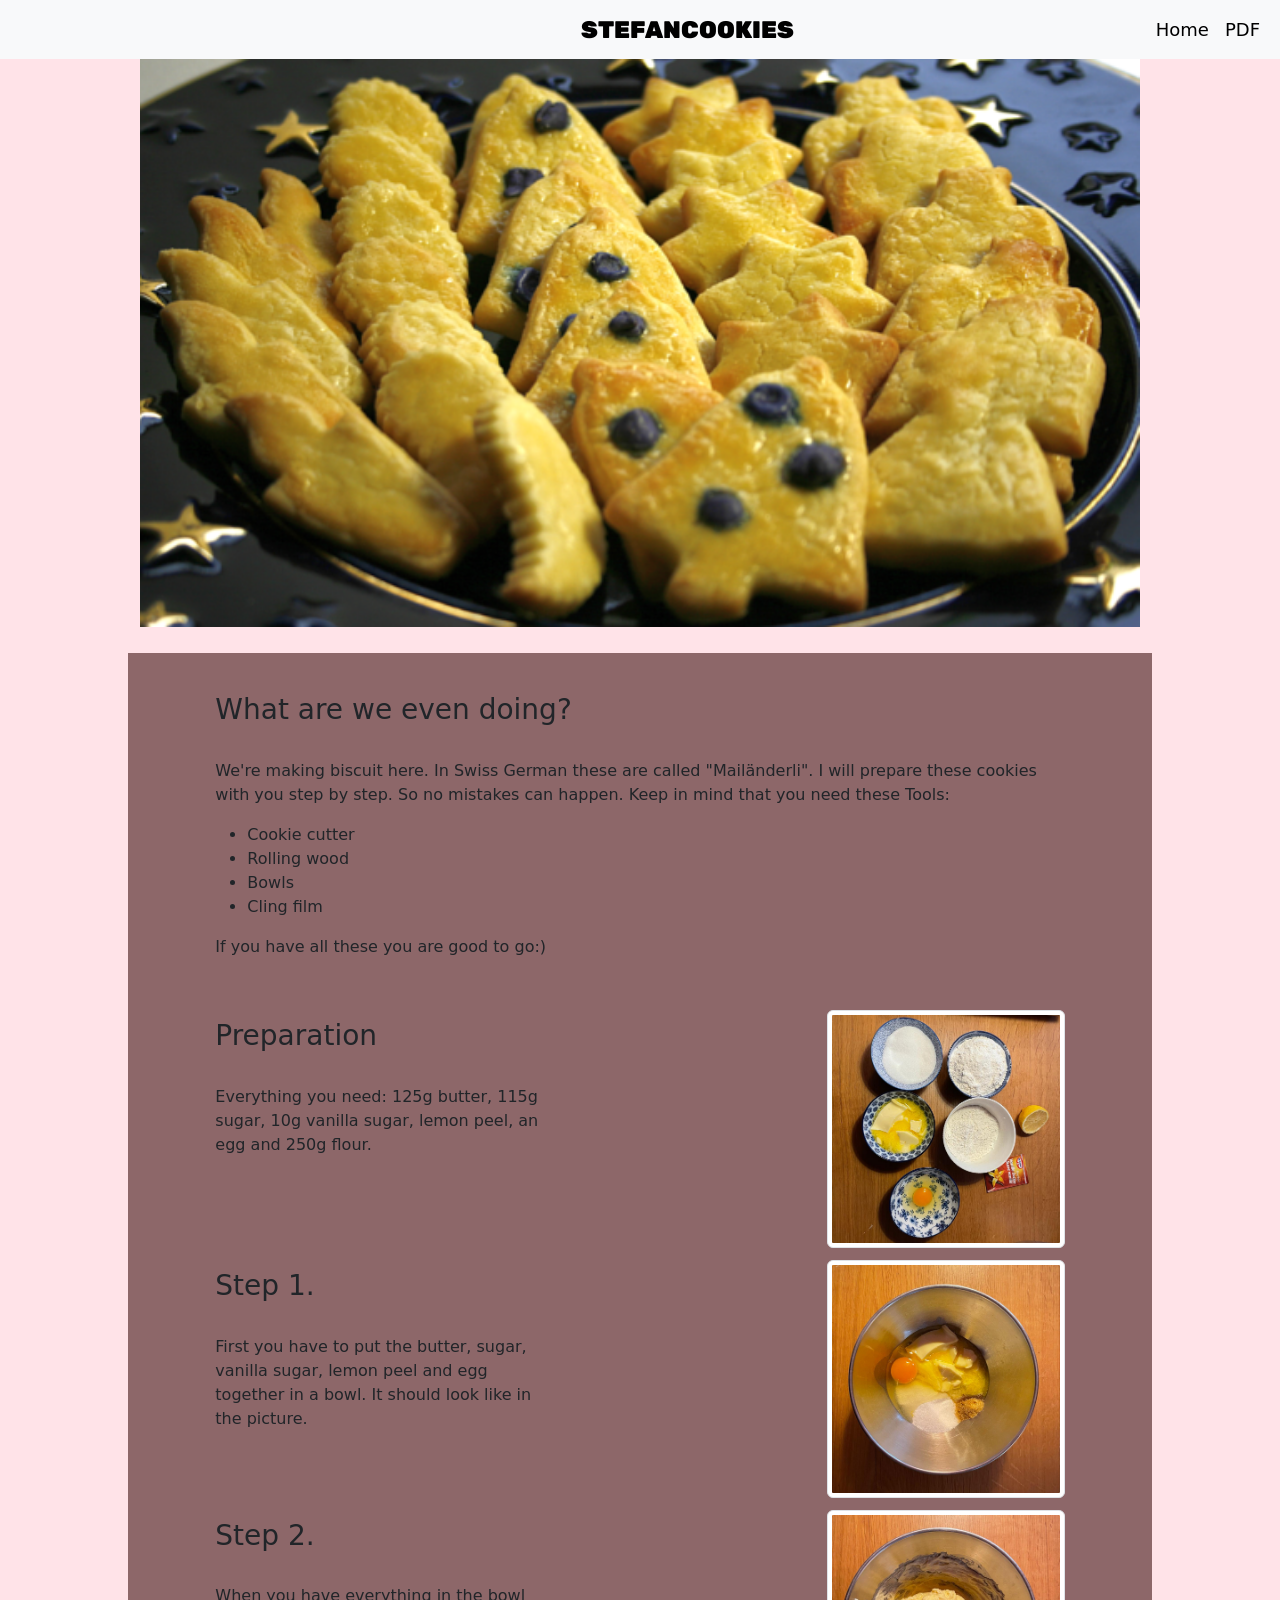
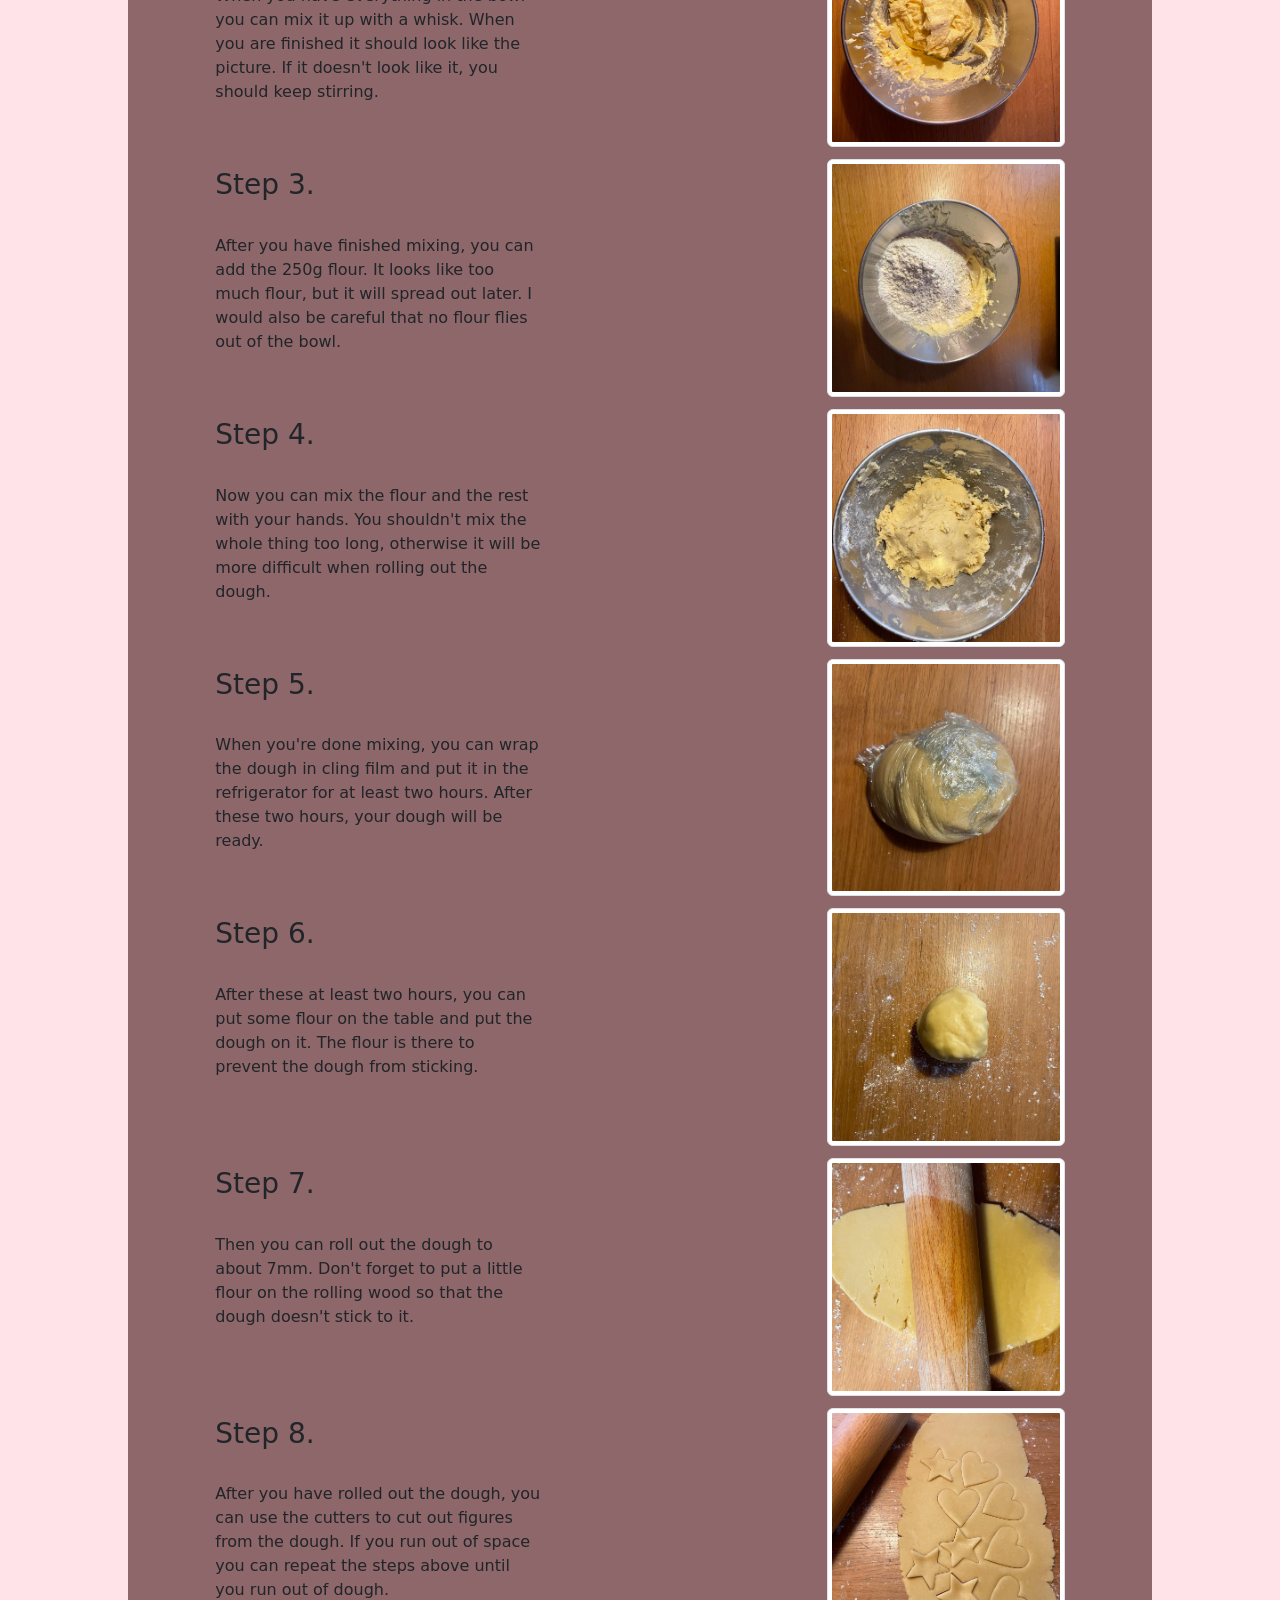
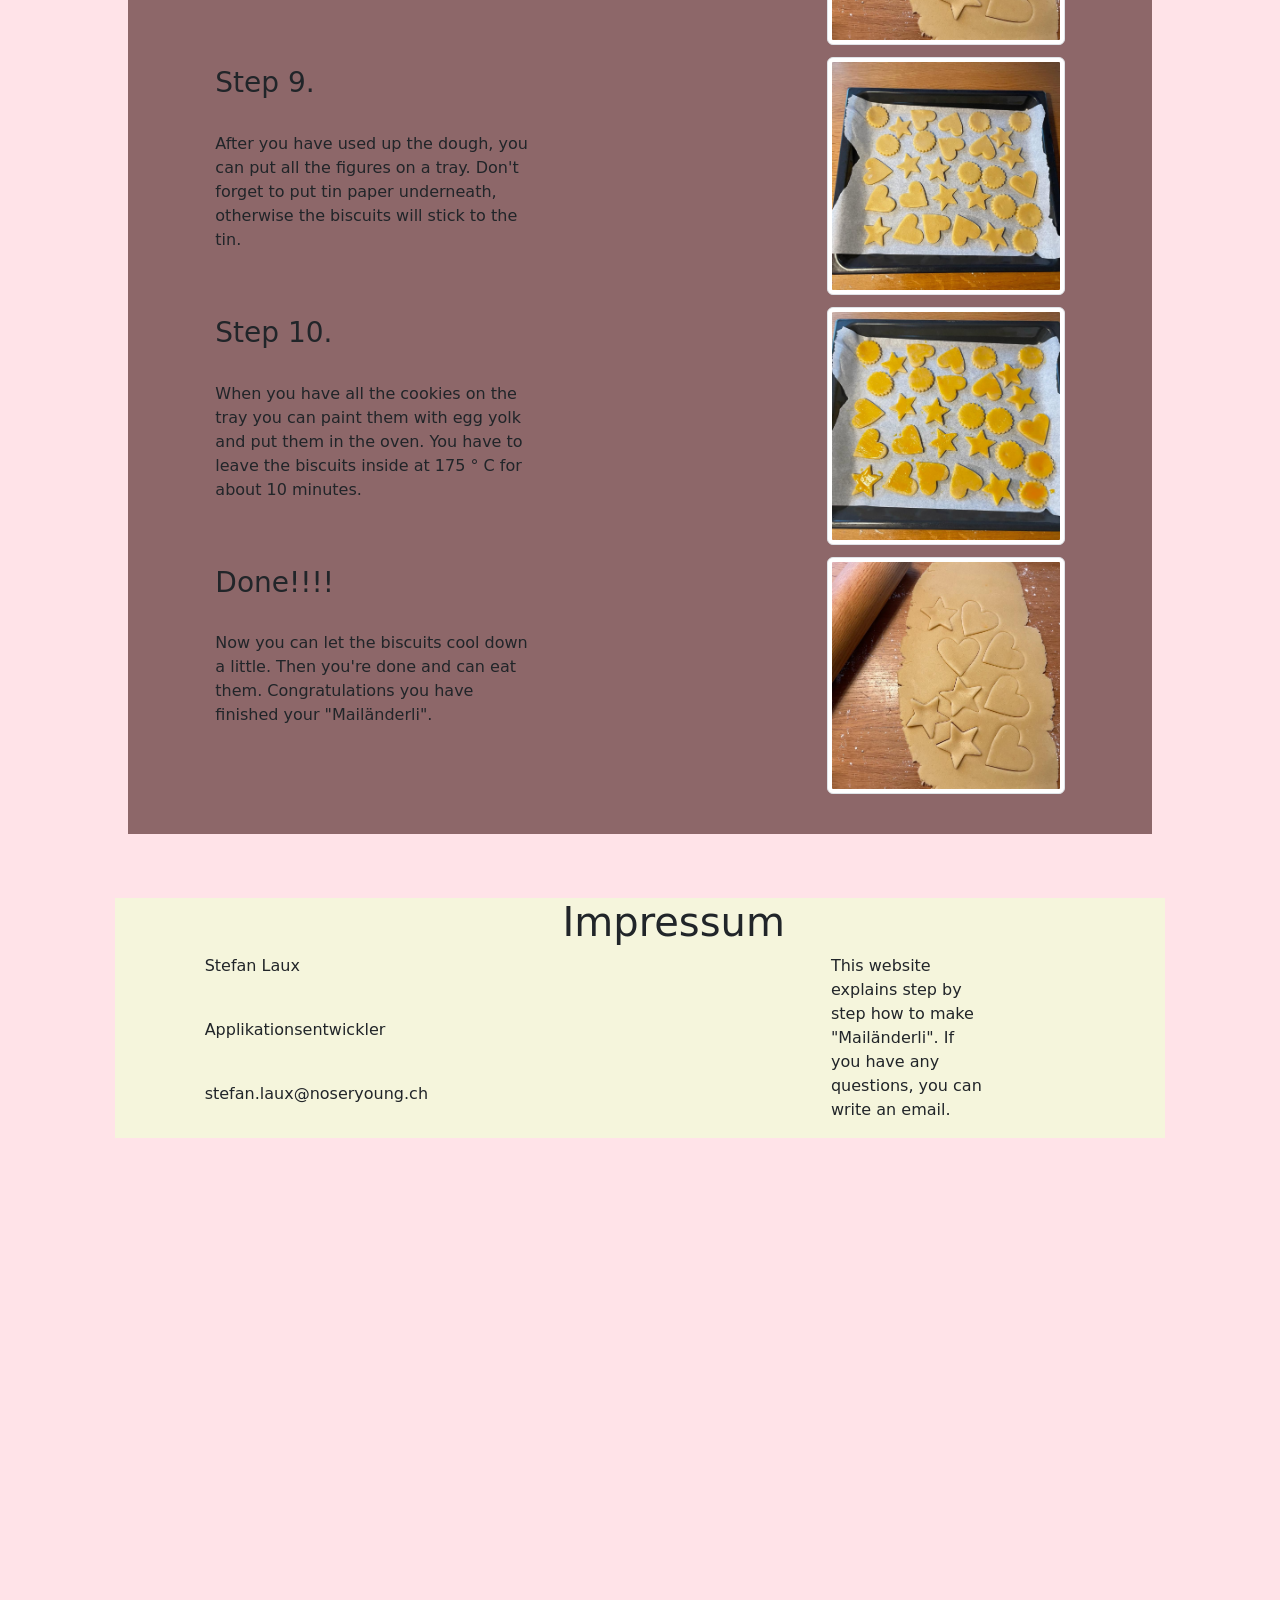
==== commit 98c62429: "PDF Downloader" ====
--- a/index.html
+++ b/index.html
@@ -65,6 +65,10 @@
             <a class="nav-link active" aria-current="page" href="index.html"
               >Home</a
             >
+            <a class="nav-link active" aria-current="page" href="./Assets/screencapture-127-0-0-1-5500-index-html-2021-12-22-09_13_45.pdf"
+            >PDF</a
+          >
+          
           </div>
         </div>
       </div>
@@ -202,7 +206,7 @@
         <div class="col-lg-3">
           <img
             class="img-thumbnail divpaddingtopimg"
-            src="/Assets/mix2done.jpeg"
+            src="./Assets/mix2done.jpeg"
             alt="Preparation IMG"
           />
         </div>
@@ -267,7 +271,7 @@
         <div class="col-lg-3">
           <img
             class="img-thumbnail divpaddingtopimg"
-            src="/Assets/rolling wood.jpeg"
+            src="./Assets/rolling wood.jpeg"
             alt="Preparation IMG"
           />
         </div>
--- a/index.css
+++ b/index.css
@@ -15,6 +15,7 @@
 
 .divpage{
     background-color: rgba(71, 26, 26, 0.616);
+    padding-top: 40px;
    padding-bottom: 40px;
     margin-top: 2%;
     margin-left: 10%;
@@ -43,5 +44,5 @@
     margin-left: 9%;
     margin-right: 9%;
     background-color: beige;
-    height: 25%;
-}+    height: auto;
+}
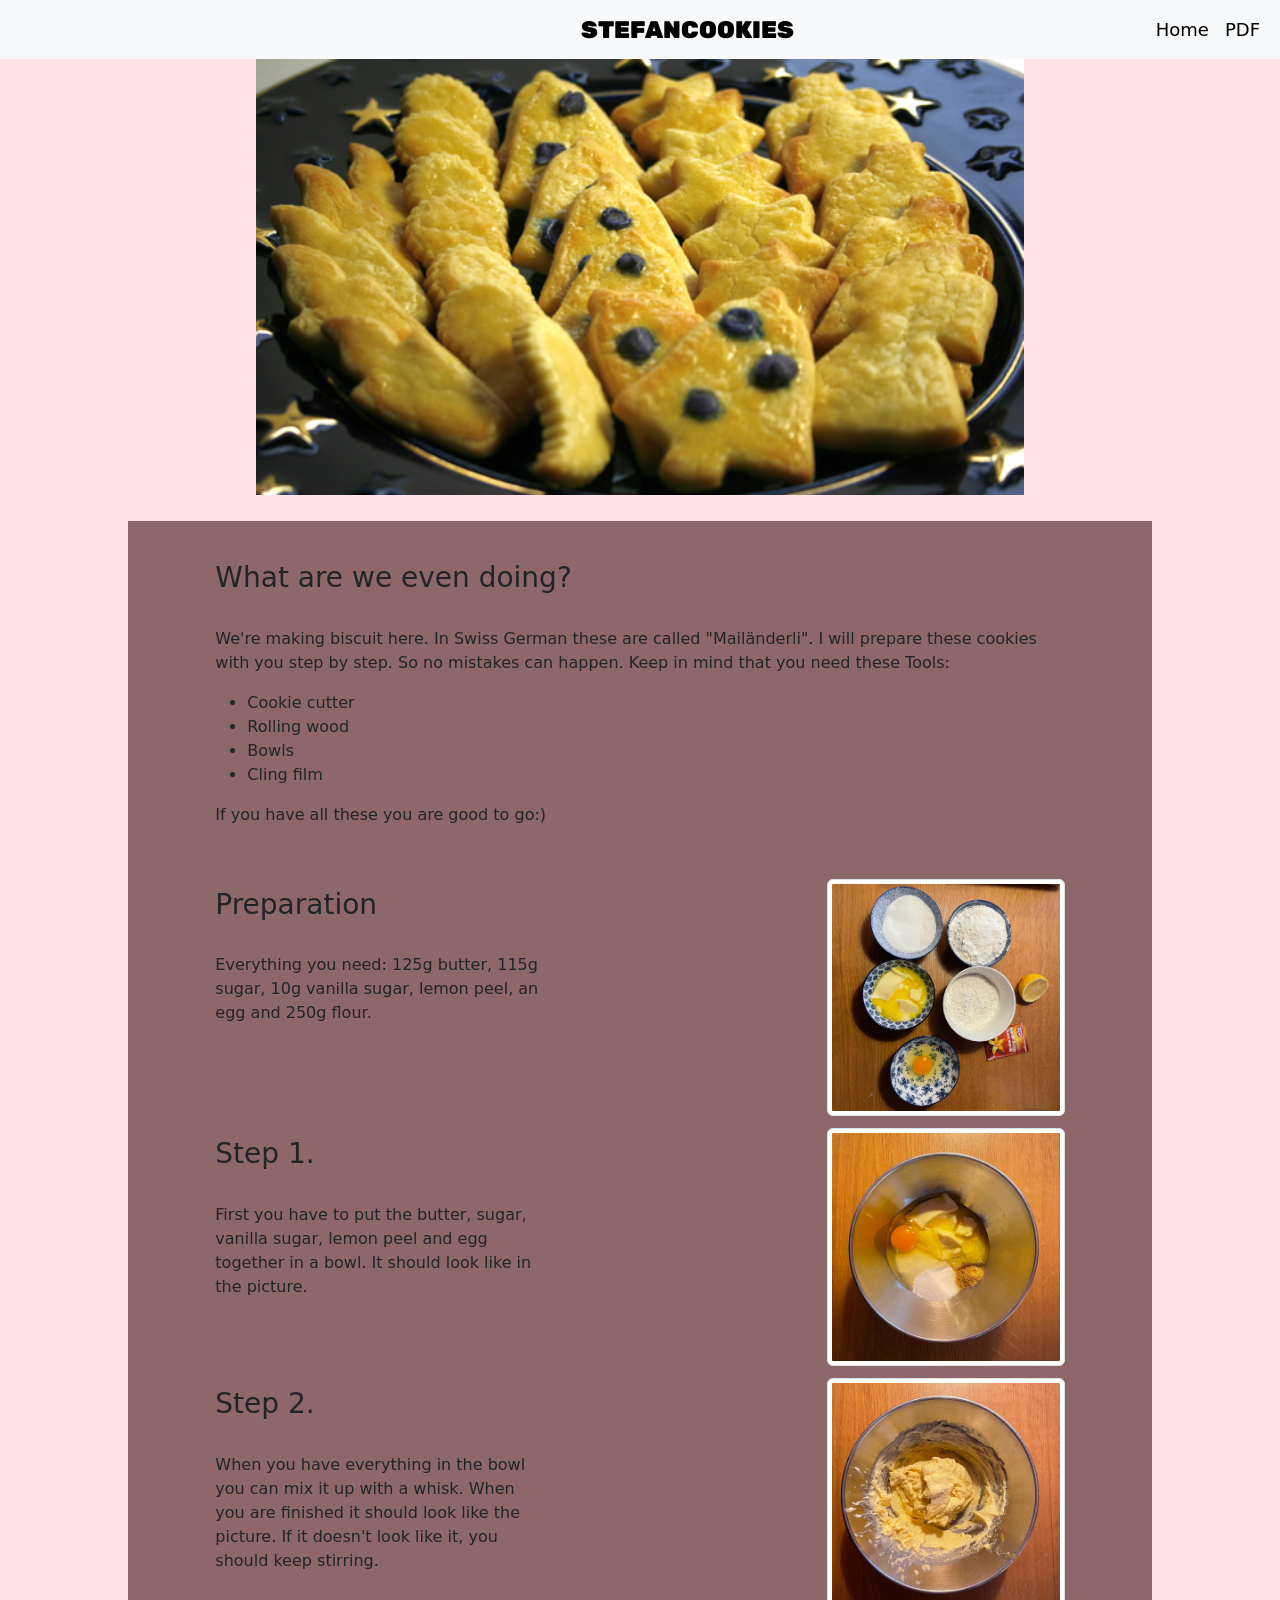
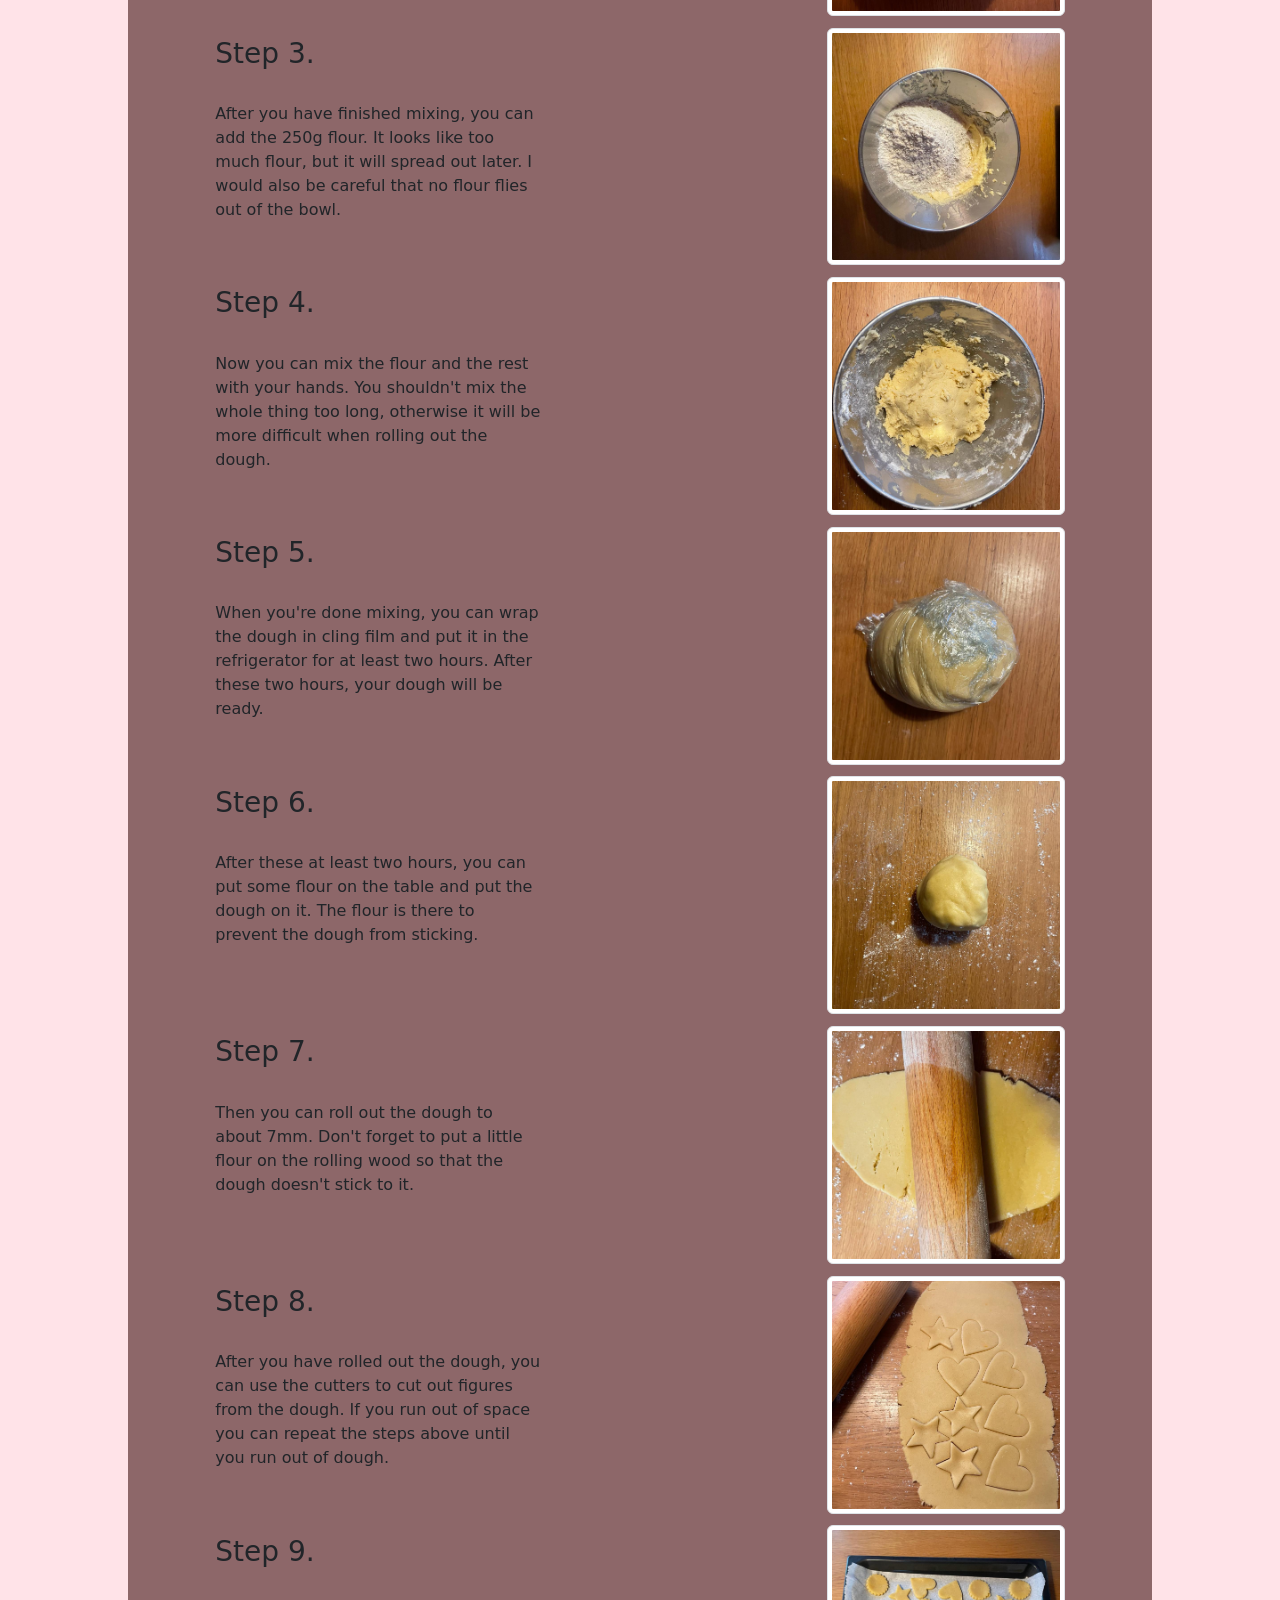
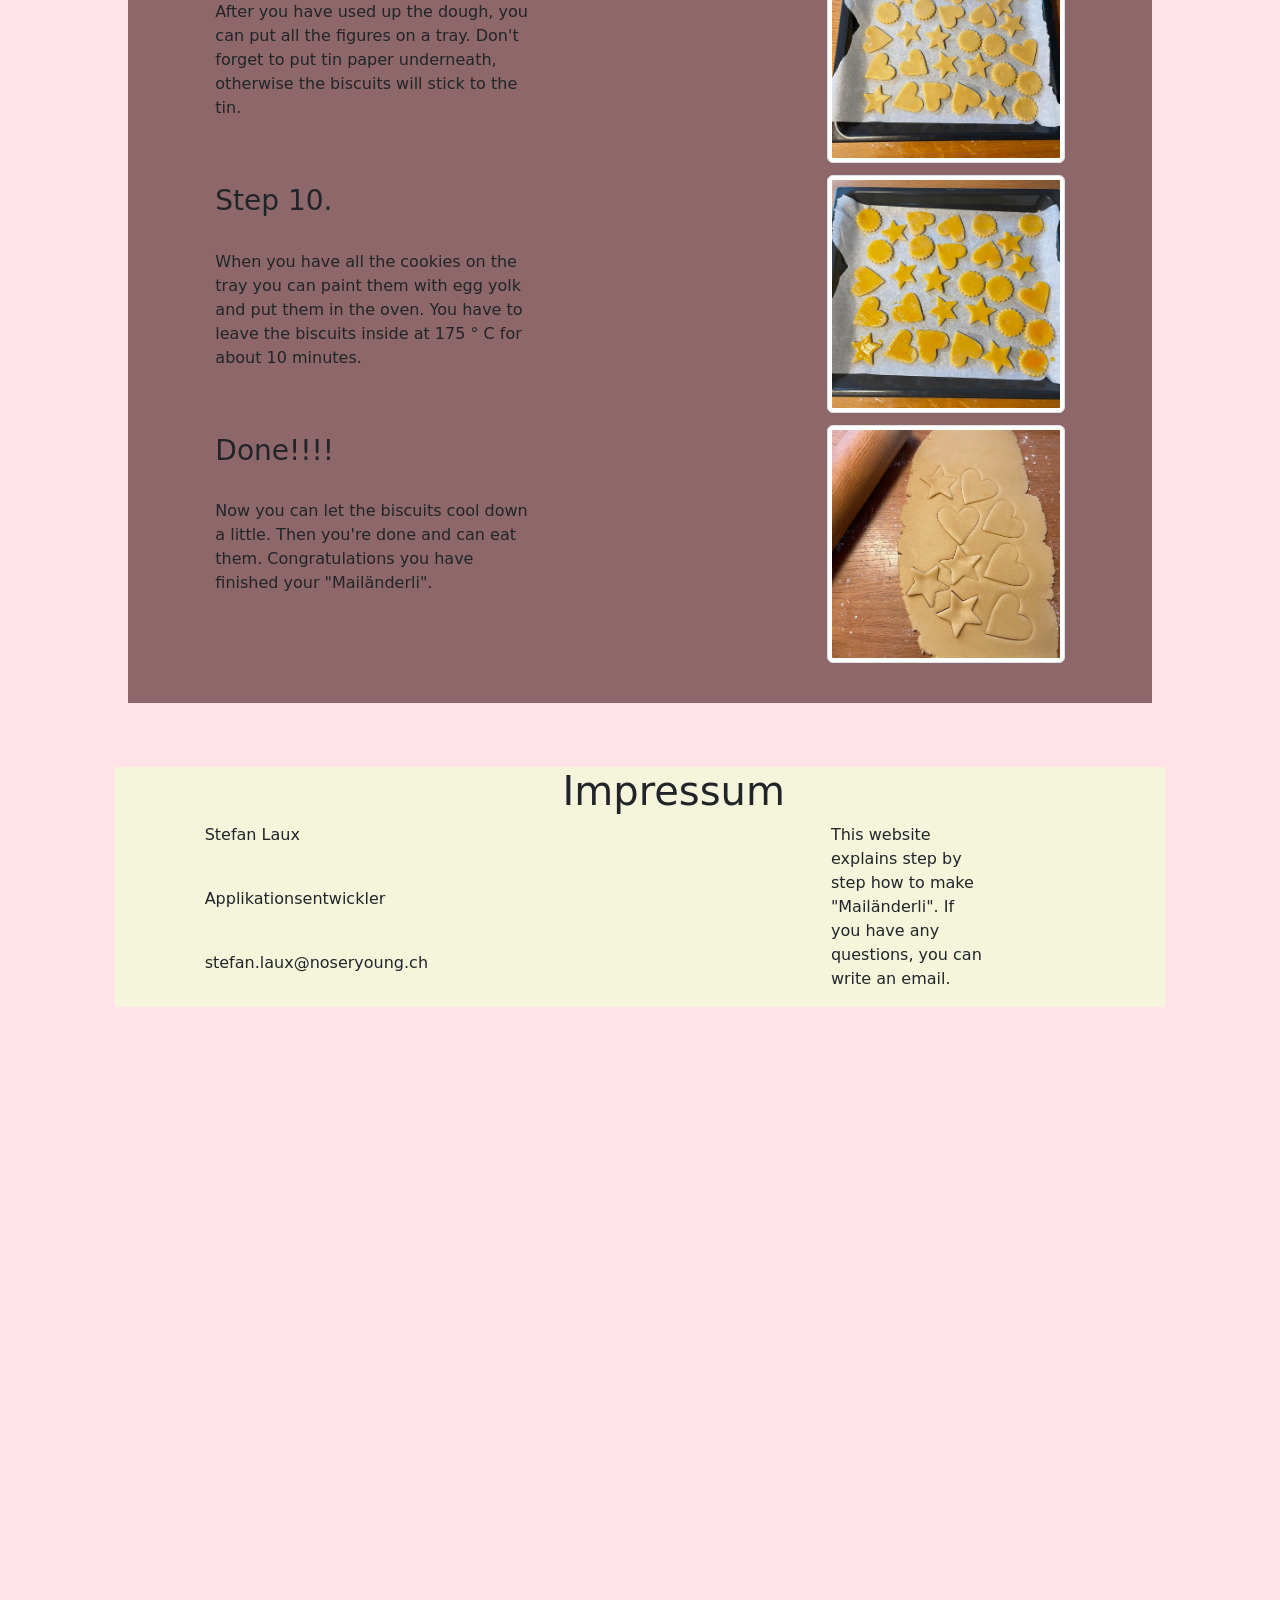
==== commit 769ca45a: "responsive" ====
--- a/index.html
+++ b/index.html
@@ -80,7 +80,7 @@
           src="./Assets/hintergrundbild.png"
           alt=""
           class=""
-          style="width: 1000px"
+          style="width: 60%"
         />
       </center>
     </div>
@@ -397,5 +397,6 @@
       </div>
 
     </div>
+    
   </body>
 </html>
